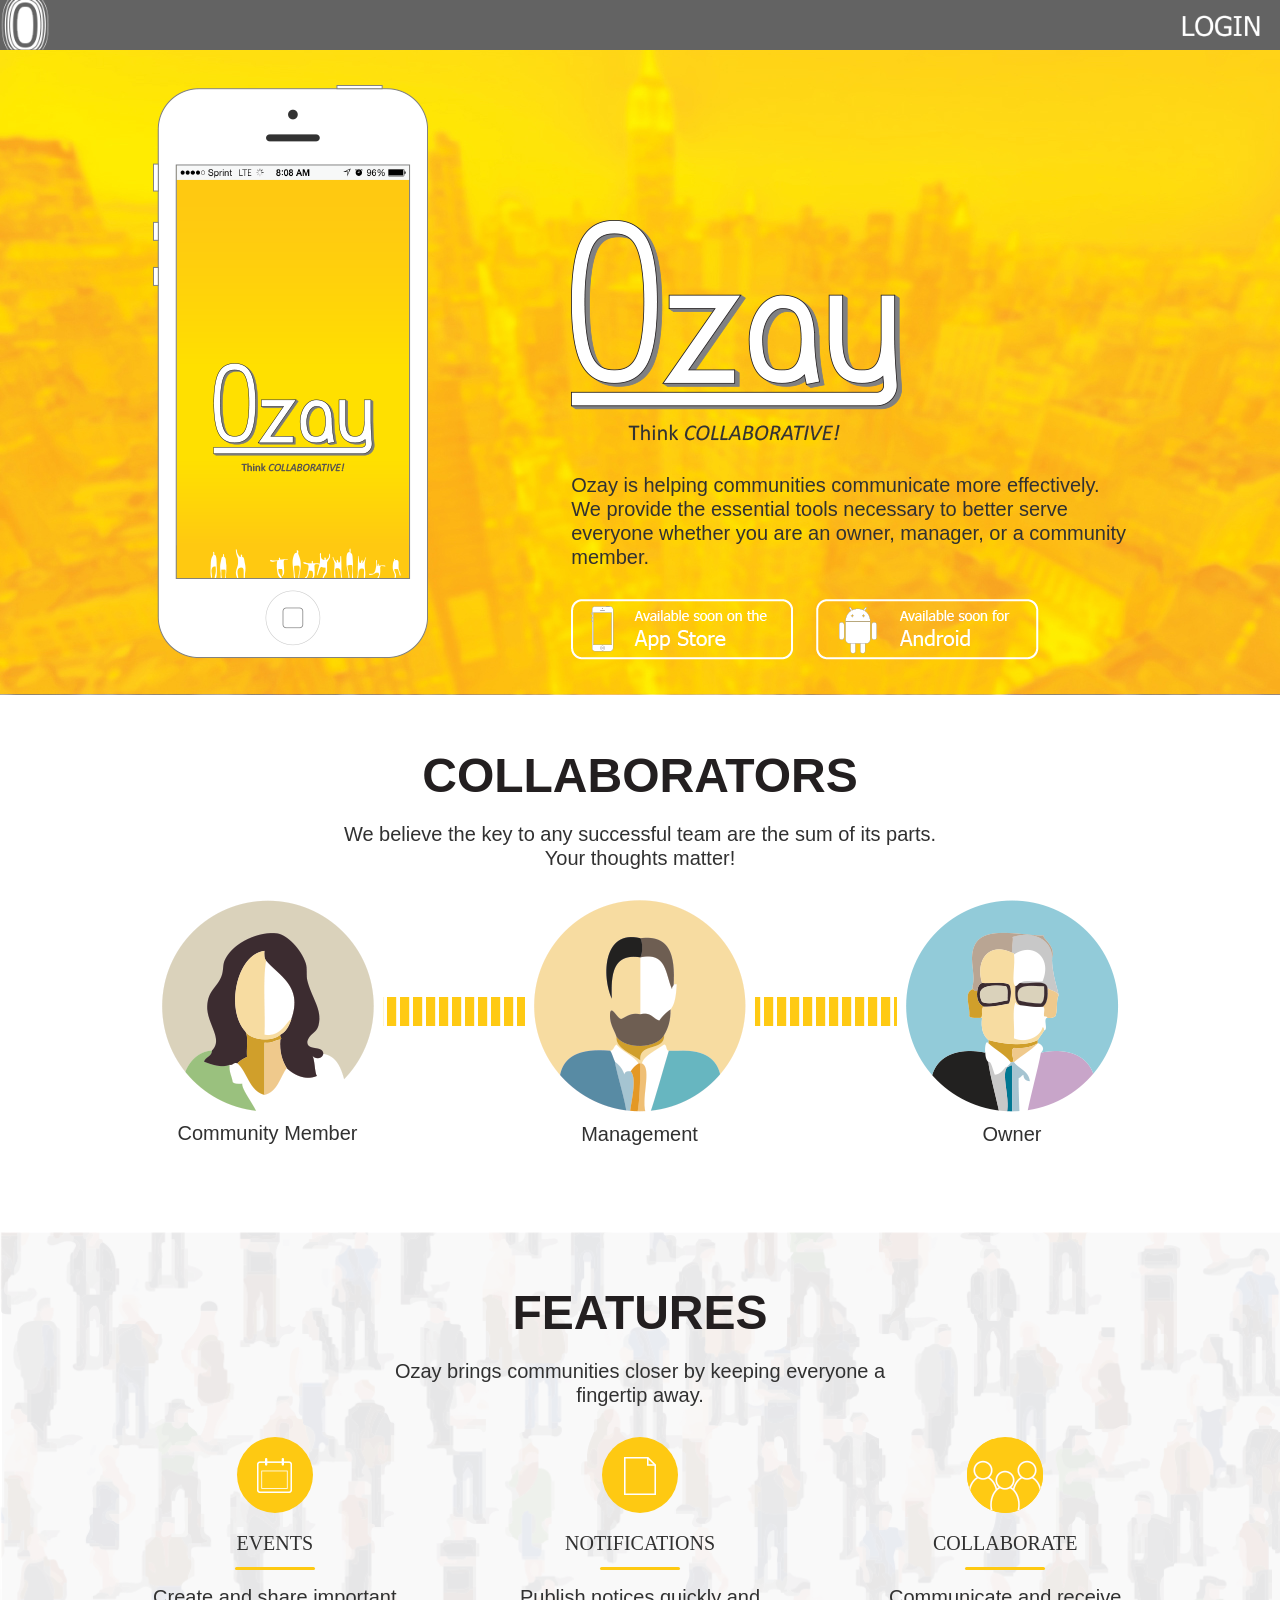
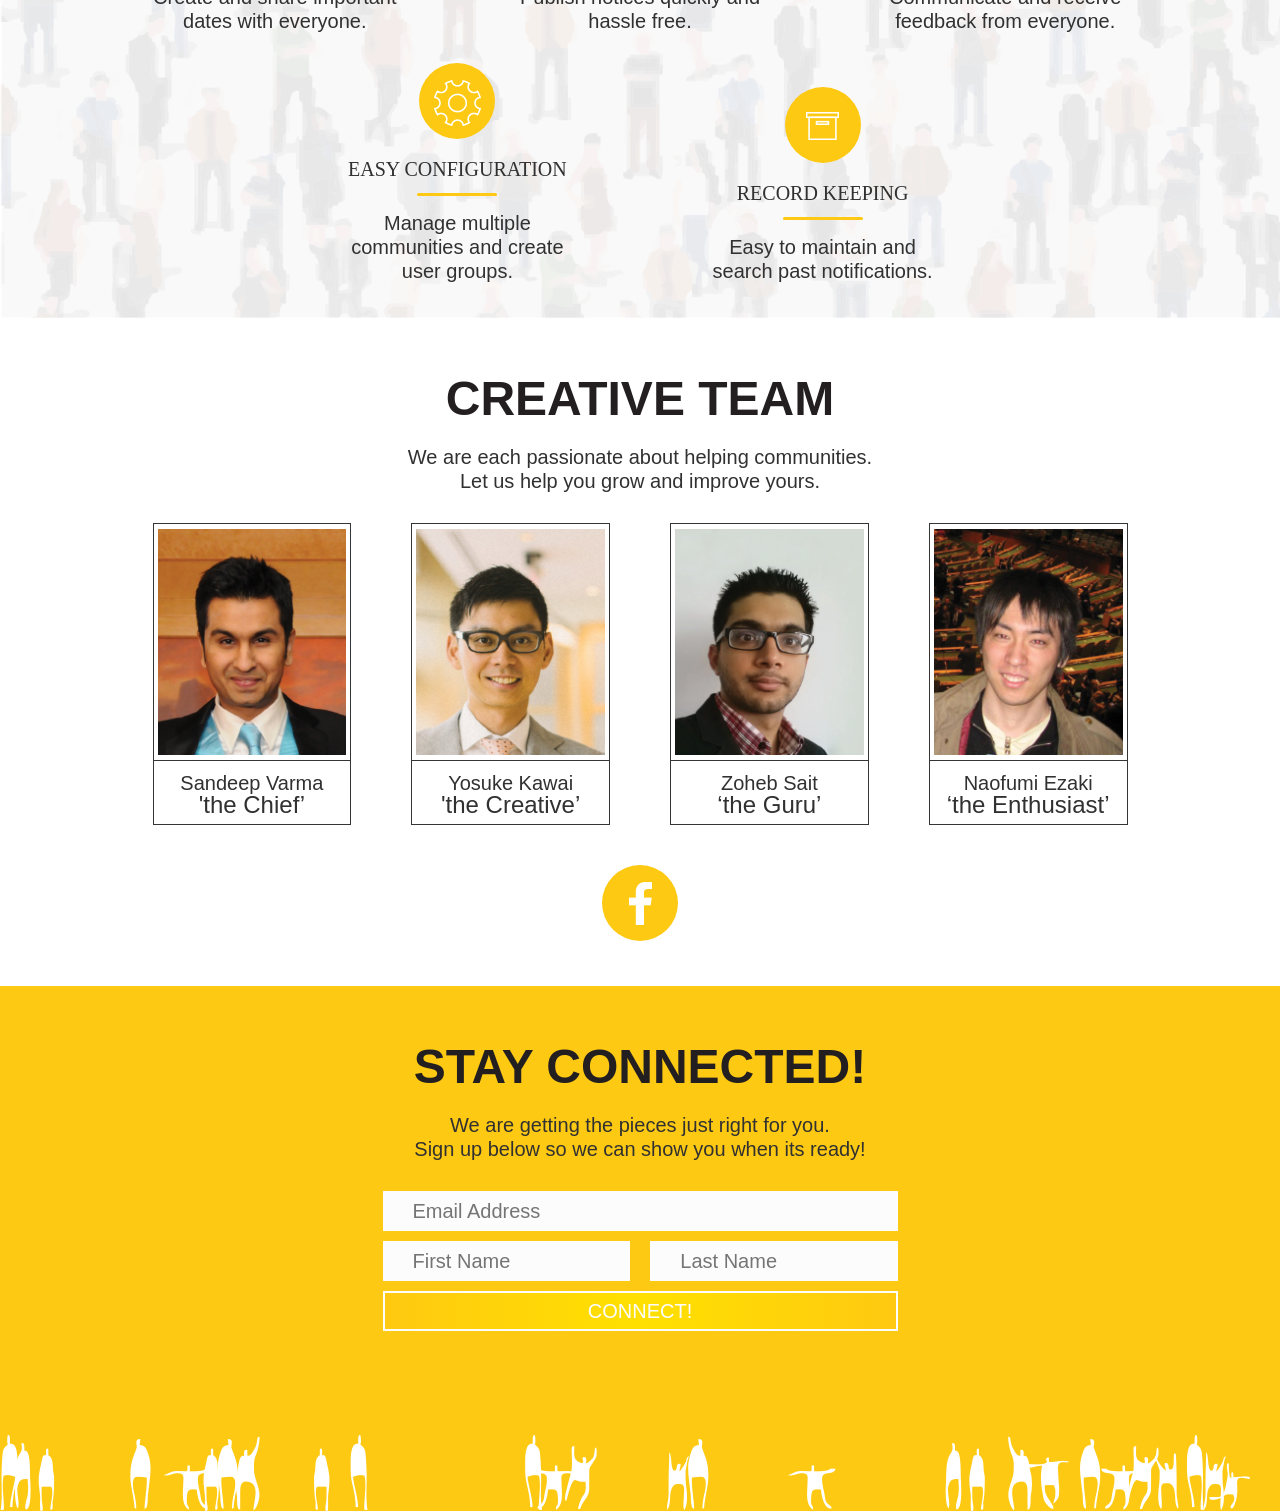
==== index.html @ 0120389c "margin added to login" ====
﻿<!DOCTYPE html>
<html>
<head>

<script src="//load.sumome.com/" data-sumo-site-id="9cd98195eef2727003223909e659b53f511ae703348bd678ac0af988b6c051c3" async="async"></script>
<!-- Meta Tags -->
<meta charset="utf-8">
<meta name="viewport" content="width=device-width, initial-scale=1.0, maximum-scale=1.0, user-scalable=no">
<meta name="description" content="Ozay is helping communities communicate more effectively. We provide the essential tools necessary to better serve everyone whether you are management, member of the board, or a community member.">

<!-- Page Title & Favicon -- all using http://getbootstrap.com/css/>
<title>Community | Collaborate | Ozay</title>

<!-- Stylesheets -->
<link rel="stylesheet" href="assets/stylesheets/normalize.css">
<link rel="stylesheet" href="assets/stylesheets/grid.min.css">
<link rel="stylesheet" href="assets/stylesheets/main.css">

<!-- Javascript -->
<script src="assets/javascripts/vendor/head.core.min.js" type="text/javascript" charset="utf-8"></script>
</head>
<body>

  <div id="fb-root"></div>
  <script>(function(d, s, id) {
    var js, fjs = d.getElementsByTagName(s)[0];
    if (d.getElementById(id)) return;
    js = d.createElement(s); js.id = id;
    js.src = "//connect.facebook.net/en_US/sdk.js#xfbml=1&version=v2.4";
    fjs.parentNode.insertBefore(js, fjs);
  }(document, 'script', 'facebook-jssdk'));</script>

  <div id="container">
 <!-- User Area -->
      <span style="flex-grow:1;">
        <img src="assets/images/user-area-img.png" style="height:50px">
      </span>
      <span>
        <a href="https://app.ozay.us/#/login">
          <img src="assets/images/login_orig.png" style="margin-left:20px;height:50px"></a>
      </span>
  </div>

  <!--/User Area -->
  <!-- Header -->
  <header id="header">
    <div class="container">
      <div class="row">
        <div class="col-sm-5 phone"><a href="#"><img src="assets/images/phone.png" alt="phone"></a></div>
        <div class="col-sm-7">
          <!-- Logo -->
          <div class="logo">
            <h1><a href="#"><img src="assets/images/logo.png" alt="logo"></a></h1>
          </div>
          <!-- /Logo -->
          <p>Ozay is helping communities communicate more effectively. We provide the essential tools necessary to better serve everyone whether you are an owner, manager, or a community member.</p>
          <div class="app-store"> <a href="#"><img src="assets/images/apple-store.png" alt="store"></a><a href="#"><img src="assets/images/android-store-2.png" alt="store"></a> </div>
        </div>
      </div>
    </div>


    </ul>
    </div>


  </header>
  <!-- /Header -->
  <!-- content -->
  <div id="content"><!-- collaborators -->
    <div class="collaborators section">
      <div class="container">
        <h2>COLLABORATORS</h2>
        <p>We believe the key to any successful team are the sum of its parts.<br>Your thoughts matter!</p>
        <ul class="group">
          <li>
            <figure><img src="assets/images/image1.png" alt="image">
              <figcaption>Community Member</figcaption>
            </figure>
          </li>
          <li>
            <figure><img src="assets/images/image2.png" alt="image">
              <figcaption>Management</figcaption>
            </figure>
          </li>
          <li>
            <figure><img src="assets/images/image3.png" alt="image">
              <figcaption>Owner</figcaption>
            </figure>
          </li>
        </ul>

      </div>
    </div>
    <!-- /collaborators --></div>
  <!-- /Features -->
  <div class="features section">
    <div class="container">
      <h2>FEATURES</h2>
      <p>Ozay brings communities closer by keeping everyone a<br>
        fingertip away.</p>
      <ul>
        <li>
          <figure><img src="assets/images/icon1.png" alt="icon"></figure>
          <h5>EVENTS </h5>
          <P>Create and share important dates with everyone.</P>
        </li>
        <li>
          <figure><img src="assets/images/icon2.png" alt="icon"></figure>
          <h5>NOTIFICATIONS </h5>
          <P>Publish notices quickly and hassle free. </P>
        </li>
        <li>
          <figure><img src="assets/images/icon3.png" alt="icon"></figure>
          <h5>COLLABORATE </h5>
          <P>Communicate and receive feedback from everyone.</P>
        </li>
        <li>
          <figure><img src="assets/images/icon4.png" alt="icon"></figure>
          <h5>EASY CONFIGURATION </h5>
          <P>Manage multiple communities and create user groups.</P>
        </li>
        <li>
          <figure><img src="assets/images/icon5.png" alt="icon"></figure>
          <h5>RECORD KEEPING </h5>
          <P>Easy to maintain and search past notifications. </P>
        </li>
      </ul>
    </div>
  </div>
  <!-- /Features -->
  <!-- Team -->
  <div class="team section">
    <div class="container">
      <h2>CREATIVE TEAM</h2>
      <p>We are each passionate about helping communities.<br>
        Let us help you grow and improve yours.</p>
      <div class="row">
        <div class="col-sm-3 members">
          <figure><a href="#"><img src="assets/images/image1.jpg" alt="image"></a></figure>
          <div class="details">
            <h5>Sandeep Varma</h5>
            <p>'the Chief’ </p>
          </div>
        </div>
        <div class="col-sm-3 members">
          <figure><a href="#"><img src="assets/images/image2.jpg" alt="image"></a></figure>
          <div class="details">
            <h5>Yosuke Kawai</h5>
            <p>'the Creative’</p>
          </div>
        </div>
        <div class="col-sm-3 members">
          <figure><a href="#"><img src="assets/images/image3.jpg" alt="image"></a></figure>
          <div class="details">
            <h5>Zoheb Sait</h5>
            <p>‘the Guru’</p>
          </div>
        </div>
        <div class="col-sm-3 members">
          <figure><a href="#"><img src="assets/images/image4.jpg" alt="image"></a></figure>
          <div class="details">
            <h5>Naofumi Ezaki</h5>
            <p>‘the Enthusiast’</p>
          </div>
        </div>
      </div>
      <div class="sociable">
        <ul>
          <li><a href="https://www.facebook.com/OzayUS"><img src="assets/images/facebook.png" alt="facebook"></a></li>

      </ul>
      </div>
    </div>
  </div>
  <!-- /Team -->
  <!-- /content -->
  <!-- Footer -->
  <footer id="footer">
    <div class="container">
      <div class="inner-container">
        <h2>STAY CONNECTED!</h2>
        <p>We are getting the pieces just right for you.<br>
          Sign up below so we can show you when its ready!</p>
        <div class="connect-form">
          <!--<form action="#" method="post">-->
          <form action="//ozay.us10.list-manage.com/subscribe/post?u=6ae4e0d77b01484e3def32982&amp;id=695eb425bf" method="post" id="mc-embedded-subscribe-form" name="mc-embedded-subscribe-form" class="validate" target="_blank" novalidate>

            <ul class="group">
              <li>
                <input type="Email" placeholder="Email Address" name="EMAIL" class="required email" id="mce-EMAIL">
              </li>
              <li class="half left">
                <input type="text" placeholder="First Name" name="FNAME" class="" id="mce-FNAME">
              </li>
              <li class="half right">
                <input type="text" placeholder="Last Name" name="LNAME" class="" id="mce-LNAME">
              </li>

              <li>
                <input type="submit" value="CONNECT!" name="subscribe" id="mc-embedded-subscribe" class="button">
              </li>

            </ul>
              <div class="response" id="mce-error-response" style="display:inline"></div>
              <div class="response" id="mce-success-response" style="display:inline"></div>
          </form>
        </div>
        <script type='text/javascript' src='//s3.amazonaws.com/downloads.mailchimp.com/js/mc-validate.js'></script><script type='text/javascript'>(function($) {window.fnames = new Array(); window.ftypes = new Array();fnames[0]='EMAIL';ftypes[0]='email';fnames[1]='FNAME';ftypes[1]='text';fnames[2]='LNAME';ftypes[2]='text';}(jQuery));var $mcj = jQuery.noConflict(true);</script>
      </div>
    </div>
  </footer>
  <!-- /Footer -->
</div>

<!-- Javascript -->
<script>window.jQuery || document.write('<script src="assets/javascripts/vendor/jquery-1.10.2.min.js"><\/script>')</script>

<!-- Custom JS Code for all pages -->
<script src="assets/javascripts/main.js"></script>

<!-- Custom JS Code for this page -->
<!--Google Analytics Tracking -->
<script>
  (function(i,s,o,g,r,a,m){i['GoogleAnalyticsObject']=r;i[r]=i[r]||function(){
  (i[r].q=i[r].q||[]).push(arguments)},i[r].l=1*new Date();a=s.createElement(o),
  m=s.getElementsByTagName(o)[0];a.async=1;a.src=g;m.parentNode.insertBefore(a,m)
  })(window,document,'script','//www.google-analytics.com/analytics.js','ga');

  ga('create', 'UA-60888432-1', 'auto');
  ga('send', 'pageview');

</script>

</body>
</html>
---- assets/stylesheets/grid.min.css ----
/*! * Bootstrap v3.0.3 * * Copyright 2013 Twitter, Inc * Licensed under the Apache License v2.0 * http://www.apache.org/licenses/LICENSE-2.0 * * Designed and built with all the love in the world @twitter by @mdo and @fat. */.container {margin-right: auto;margin-left: auto;padding-left: 15px;padding-right: 15px;}.container:before,.container:after {content: " ";display: table;}.container:after {clear: both;}.container:before,.container:after {content: " ";display: table;}.container:after {clear: both;}@media (min-width: 768px) {.container {width: 750px;}}@media (min-width: 992px) {.container {width: 970px;}}@media (min-width: 1200px) {.container {width: 1170px;}}.row {margin-left: -15px;margin-right: -15px;}.row:before,.row:after {content: " ";display: table;}.row:after {clear: both;}.row:before,.row:after {content: " ";display: table;}.row:after {clear: both;}.col-xs-1, .col-sm-1, .col-md-1, .col-lg-1, .col-xs-2, .col-sm-2, .col-md-2, .col-lg-2, .col-xs-3, .col-sm-3, .col-md-3, .col-lg-3, .col-xs-4, .col-sm-4, .col-md-4, .col-lg-4, .col-xs-5, .col-sm-5, .col-md-5, .col-lg-5, .col-xs-6, .col-sm-6, .col-md-6, .col-lg-6, .col-xs-7, .col-sm-7, .col-md-7, .col-lg-7, .col-xs-8, .col-sm-8, .col-md-8, .col-lg-8, .col-xs-9, .col-sm-9, .col-md-9, .col-lg-9, .col-xs-10, .col-sm-10, .col-md-10, .col-lg-10, .col-xs-11, .col-sm-11, .col-md-11, .col-lg-11, .col-xs-12, .col-sm-12, .col-md-12, .col-lg-12 {position: relative;min-height: 1px;padding-left: 15px;padding-right: 15px;}.col-xs-1, .col-xs-2, .col-xs-3, .col-xs-4, .col-xs-5, .col-xs-6, .col-xs-7, .col-xs-8, .col-xs-9, .col-xs-10, .col-xs-11, .col-xs-12 {float: left;}.col-xs-12 {width: 100%;}.col-xs-11 {width: 91.66666666666666%;}.col-xs-10 {width: 83.33333333333334%;}.col-xs-9 {width: 75%;}.col-xs-8 {width: 66.66666666666666%;}.col-xs-7 {width: 58.333333333333336%;}.col-xs-6 {width: 50%;}.col-xs-5 {width: 41.66666666666667%;}.col-xs-4 {width: 33.33333333333333%;}.col-xs-3 {width: 25%;}.col-xs-2 {width: 16.666666666666664%;}.col-xs-1 {width: 8.333333333333332%;}.col-xs-pull-12 {right: 100%;}.col-xs-pull-11 {right: 91.66666666666666%;}.col-xs-pull-10 {right: 83.33333333333334%;}.col-xs-pull-9 {right: 75%;}.col-xs-pull-8 {right: 66.66666666666666%;}.col-xs-pull-7 {right: 58.333333333333336%;}.col-xs-pull-6 {right: 50%;}.col-xs-pull-5 {right: 41.66666666666667%;}.col-xs-pull-4 {right: 33.33333333333333%;}.col-xs-pull-3 {right: 25%;}.col-xs-pull-2 {right: 16.666666666666664%;}.col-xs-pull-1 {right: 8.333333333333332%;}.col-xs-pull-0 {right: 0%;}.col-xs-push-12 {left: 100%;}.col-xs-push-11 {left: 91.66666666666666%;}.col-xs-push-10 {left: 83.33333333333334%;}.col-xs-push-9 {left: 75%;}.col-xs-push-8 {left: 66.66666666666666%;}.col-xs-push-7 {left: 58.333333333333336%;}.col-xs-push-6 {left: 50%;}.col-xs-push-5 {left: 41.66666666666667%;}.col-xs-push-4 {left: 33.33333333333333%;}.col-xs-push-3 {left: 25%;}.col-xs-push-2 {left: 16.666666666666664%;}.col-xs-push-1 {left: 8.333333333333332%;}.col-xs-push-0 {left: 0%;}.col-xs-offset-12 {margin-left: 100%;}.col-xs-offset-11 {margin-left: 91.66666666666666%;}.col-xs-offset-10 {margin-left: 83.33333333333334%;}.col-xs-offset-9 {margin-left: 75%;}.col-xs-offset-8 {margin-left: 66.66666666666666%;}.col-xs-offset-7 {margin-left: 58.333333333333336%;}.col-xs-offset-6 {margin-left: 50%;}.col-xs-offset-5 {margin-left: 41.66666666666667%;}.col-xs-offset-4 {margin-left: 33.33333333333333%;}.col-xs-offset-3 {margin-left: 25%;}.col-xs-offset-2 {margin-left: 16.666666666666664%;}.col-xs-offset-1 {margin-left: 8.333333333333332%;}.col-xs-offset-0 {margin-left: 0%;}@media (min-width: 768px) {.col-sm-1, .col-sm-2, .col-sm-3, .col-sm-4, .col-sm-5, .col-sm-6, .col-sm-7, .col-sm-8, .col-sm-9, .col-sm-10, .col-sm-11, .col-sm-12 {float: left;}.col-sm-12 {width: 100%;}.col-sm-11 {width: 91.66666666666666%;}.col-sm-10 {width: 83.33333333333334%;}.col-sm-9 {width: 75%;}.col-sm-8 {width: 66.66666666666666%;}.col-sm-7 {width: 58.333333333333336%;}.col-sm-6 {width: 50%;}.col-sm-5 {width: 41.66666666666667%;}.col-sm-4 {width: 33.33333333333333%;}.col-sm-3 {width: 25%;}.col-sm-2 {width: 16.666666666666664%;}.col-sm-1 {width: 8.333333333333332%;}.col-sm-pull-12 {right: 100%;}.col-sm-pull-11 {right: 91.66666666666666%;}.col-sm-pull-10 {right: 83.33333333333334%;}.col-sm-pull-9 {right: 75%;}.col-sm-pull-8 {right: 66.66666666666666%;}.col-sm-pull-7 {right: 58.333333333333336%;}.col-sm-pull-6 {right: 50%;}.col-sm-pull-5 {right: 41.66666666666667%;}.col-sm-pull-4 {right: 33.33333333333333%;}.col-sm-pull-3 {right: 25%;}.col-sm-pull-2 {right: 16.666666666666664%;}.col-sm-pull-1 {right: 8.333333333333332%;}.col-sm-pull-0 {right: 0%;}.col-sm-push-12 {left: 100%;}.col-sm-push-11 {left: 91.66666666666666%;}.col-sm-push-10 {left: 83.33333333333334%;}.col-sm-push-9 {left: 75%;}.col-sm-push-8 {left: 66.66666666666666%;}.col-sm-push-7 {left: 58.333333333333336%;}.col-sm-push-6 {left: 50%;}.col-sm-push-5 {left: 41.66666666666667%;}.col-sm-push-4 {left: 33.33333333333333%;}.col-sm-push-3 {left: 25%;}.col-sm-push-2 {left: 16.666666666666664%;}.col-sm-push-1 {left: 8.333333333333332%;}.col-sm-push-0 {left: 0%;}.col-sm-offset-12 {margin-left: 100%;}.col-sm-offset-11 {margin-left: 91.66666666666666%;}.col-sm-offset-10 {margin-left: 83.33333333333334%;}.col-sm-offset-9 {margin-left: 75%;}.col-sm-offset-8 {margin-left: 66.66666666666666%;}.col-sm-offset-7 {margin-left: 58.333333333333336%;}.col-sm-offset-6 {margin-left: 50%;}.col-sm-offset-5 {margin-left: 41.66666666666667%;}.col-sm-offset-4 {margin-left: 33.33333333333333%;}.col-sm-offset-3 {margin-left: 25%;}.col-sm-offset-2 {margin-left: 16.666666666666664%;}.col-sm-offset-1 {margin-left: 8.333333333333332%;}.col-sm-offset-0 {margin-left: 0%;}}@media (min-width: 992px) {.col-md-1, .col-md-2, .col-md-3, .col-md-4, .col-md-5, .col-md-6, .col-md-7, .col-md-8, .col-md-9, .col-md-10, .col-md-11, .col-md-12 {float: left;}.col-md-12 {width: 100%;}.col-md-11 {width: 91.66666666666666%;}.col-md-10 {width: 83.33333333333334%;}.col-md-9 {width: 75%;}.col-md-8 {width: 66.66666666666666%;}.col-md-7 {width: 58.333333333333336%;}.col-md-6 {width: 50%;}.col-md-5 {width: 41.66666666666667%;}.col-md-4 {width: 33.33333333333333%;}.col-md-3 {width: 25%;}.col-md-2 {width: 16.666666666666664%;}.col-md-1 {width: 8.333333333333332%;}.col-md-pull-12 {right: 100%;}.col-md-pull-11 {right: 91.66666666666666%;}.col-md-pull-10 {right: 83.33333333333334%;}.col-md-pull-9 {right: 75%;}.col-md-pull-8 {right: 66.66666666666666%;}.col-md-pull-7 {right: 58.333333333333336%;}.col-md-pull-6 {right: 50%;}.col-md-pull-5 {right: 41.66666666666667%;}.col-md-pull-4 {right: 33.33333333333333%;}.col-md-pull-3 {right: 25%;}.col-md-pull-2 {right: 16.666666666666664%;}.col-md-pull-1 {right: 8.333333333333332%;}.col-md-pull-0 {right: 0%;}.col-md-push-12 {left: 100%;}.col-md-push-11 {left: 91.66666666666666%;}.col-md-push-10 {left: 83.33333333333334%;}.col-md-push-9 {left: 75%;}.col-md-push-8 {left: 66.66666666666666%;}.col-md-push-7 {left: 58.333333333333336%;}.col-md-push-6 {left: 50%;}.col-md-push-5 {left: 41.66666666666667%;}.col-md-push-4 {left: 33.33333333333333%;}.col-md-push-3 {left: 25%;}.col-md-push-2 {left: 16.666666666666664%;}.col-md-push-1 {left: 8.333333333333332%;}.col-md-push-0 {left: 0%;}.col-md-offset-12 {margin-left: 100%;}.col-md-offset-11 {margin-left: 91.66666666666666%;}.col-md-offset-10 {margin-left: 83.33333333333334%;}.col-md-offset-9 {margin-left: 75%;}.col-md-offset-8 {margin-left: 66.66666666666666%;}.col-md-offset-7 {margin-left: 58.333333333333336%;}.col-md-offset-6 {margin-left: 50%;}.col-md-offset-5 {margin-left: 41.66666666666667%;}.col-md-offset-4 {margin-left: 33.33333333333333%;}.col-md-offset-3 {margin-left: 25%;}.col-md-offset-2 {margin-left: 16.666666666666664%;}.col-md-offset-1 {margin-left: 8.333333333333332%;}.col-md-offset-0 {margin-left: 0%;}}@media (min-width: 1200px) {.col-lg-1, .col-lg-2, .col-lg-3, .col-lg-4, .col-lg-5, .col-lg-6, .col-lg-7, .col-lg-8, .col-lg-9, .col-lg-10, .col-lg-11, .col-lg-12 {float: left;}.col-lg-12 {width: 100%;}.col-lg-11 {width: 91.66666666666666%;}.col-lg-10 {width: 83.33333333333334%;}.col-lg-9 {width: 75%;}.col-lg-8 {width: 66.66666666666666%;}.col-lg-7 {width: 58.333333333333336%;}.col-lg-6 {width: 50%;}.col-lg-5 {width: 41.66666666666667%;}.col-lg-4 {width: 33.33333333333333%;}.col-lg-3 {width: 25%;}.col-lg-2 {width: 16.666666666666664%;}.col-lg-1 {width: 8.333333333333332%;}.col-lg-pull-12 {right: 100%;}.col-lg-pull-11 {right: 91.66666666666666%;}.col-lg-pull-10 {right: 83.33333333333334%;}.col-lg-pull-9 {right: 75%;}.col-lg-pull-8 {right: 66.66666666666666%;}.col-lg-pull-7 {right: 58.333333333333336%;}.col-lg-pull-6 {right: 50%;}.col-lg-pull-5 {right: 41.66666666666667%;}.col-lg-pull-4 {right: 33.33333333333333%;}.col-lg-pull-3 {right: 25%;}.col-lg-pull-2 {right: 16.666666666666664%;}.col-lg-pull-1 {right: 8.333333333333332%;}.col-lg-pull-0 {right: 0%;}.col-lg-push-12 {left: 100%;}.col-lg-push-11 {left: 91.66666666666666%;}.col-lg-push-10 {left: 83.33333333333334%;}.col-lg-push-9 {left: 75%;}.col-lg-push-8 {left: 66.66666666666666%;}.col-lg-push-7 {left: 58.333333333333336%;}.col-lg-push-6 {left: 50%;}.col-lg-push-5 {left: 41.66666666666667%;}.col-lg-push-4 {left: 33.33333333333333%;}.col-lg-push-3 {left: 25%;}.col-lg-push-2 {left: 16.666666666666664%;}.col-lg-push-1 {left: 8.333333333333332%;}.col-lg-push-0 {left: 0%;}.col-lg-offset-12 {margin-left: 100%;}.col-lg-offset-11 {margin-left: 91.66666666666666%;}.col-lg-offset-10 {margin-left: 83.33333333333334%;}.col-lg-offset-9 {margin-left: 75%;}.col-lg-offset-8 {margin-left: 66.66666666666666%;}.col-lg-offset-7 {margin-left: 58.333333333333336%;}.col-lg-offset-6 {margin-left: 50%;}.col-lg-offset-5 {margin-left: 41.66666666666667%;}.col-lg-offset-4 {margin-left: 33.33333333333333%;}.col-lg-offset-3 {margin-left: 25%;}.col-lg-offset-2 {margin-left: 16.666666666666664%;}.col-lg-offset-1 {margin-left: 8.333333333333332%;}.col-lg-offset-0 {margin-left: 0%;}}.clearfix:before,.clearfix:after {content: " ";display: table;}.clearfix:after {clear: both;}.center-block {display: block;margin-left: auto;margin-right: auto;}.pull-right {float: right !important;}.pull-left {float: left !important;}.hide {display: none !important;}.show {display: block !important;}.invisible {visibility: hidden;}.text-hide {font: 0/0 a;color: transparent;text-shadow: none;background-color: transparent;border: 0;}.hidden {display: none !important;visibility: hidden !important;}.affix {position: fixed;}@-ms-viewport {width: device-width;}.visible-xs,tr.visible-xs,th.visible-xs,td.visible-xs {display: none !important;}@media (max-width: 767px) {.visible-xs {display: block !important;}table.visible-xs {display: table;}tr.visible-xs {display: table-row !important;}th.visible-xs,td.visible-xs {display: table-cell !important;}}@media (min-width: 768px) and (max-width: 991px) {.visible-xs.visible-sm {display: block !important;}table.visible-xs.visible-sm {display: table;}tr.visible-xs.visible-sm {display: table-row !important;}th.visible-xs.visible-sm,td.visible-xs.visible-sm {display: table-cell !important;}}@media (min-width: 992px) and (max-width: 1199px) {.visible-xs.visible-md {display: block !important;}table.visible-xs.visible-md {display: table;}tr.visible-xs.visible-md {display: table-row !important;}th.visible-xs.visible-md,td.visible-xs.visible-md {display: table-cell !important;}}@media (min-width: 1200px) {.visible-xs.visible-lg {display: block !important;}table.visible-xs.visible-lg {display: table;}tr.visible-xs.visible-lg {display: table-row !important;}th.visible-xs.visible-lg,td.visible-xs.visible-lg {display: table-cell !important;}}.visible-sm,tr.visible-sm,th.visible-sm,td.visible-sm {display: none !important;}@media (max-width: 767px) {.visible-sm.visible-xs {display: block !important;}table.visible-sm.visible-xs {display: table;}tr.visible-sm.visible-xs {display: table-row !important;}th.visible-sm.visible-xs,td.visible-sm.visible-xs {display: table-cell !important;}}@media (min-width: 768px) and (max-width: 991px) {.visible-sm {display: block !important;}table.visible-sm {display: table;}tr.visible-sm {display: table-row !important;}th.visible-sm,td.visible-sm {display: table-cell !important;}}@media (min-width: 992px) and (max-width: 1199px) {.visible-sm.visible-md {display: block !important;}table.visible-sm.visible-md {display: table;}tr.visible-sm.visible-md {display: table-row !important;}th.visible-sm.visible-md,td.visible-sm.visible-md {display: table-cell !important;}}@media (min-width: 1200px) {.visible-sm.visible-lg {display: block !important;}table.visible-sm.visible-lg {display: table;}tr.visible-sm.visible-lg {display: table-row !important;}th.visible-sm.visible-lg,td.visible-sm.visible-lg {display: table-cell !important;}}.visible-md,tr.visible-md,th.visible-md,td.visible-md {display: none !important;}@media (max-width: 767px) {.visible-md.visible-xs {display: block !important;}table.visible-md.visible-xs {display: table;}tr.visible-md.visible-xs {display: table-row !important;}th.visible-md.visible-xs,td.visible-md.visible-xs {display: table-cell !important;}}@media (min-width: 768px) and (max-width: 991px) {.visible-md.visible-sm {display: block !important;}table.visible-md.visible-sm {display: table;}tr.visible-md.visible-sm {display: table-row !important;}th.visible-md.visible-sm,td.visible-md.visible-sm {display: table-cell !important;}}@media (min-width: 992px) and (max-width: 1199px) {.visible-md {display: block !important;}table.visible-md {display: table;}tr.visible-md {display: table-row !important;}th.visible-md,td.visible-md {display: table-cell !important;}}@media (min-width: 1200px) {.visible-md.visible-lg {display: block !important;}table.visible-md.visible-lg {display: table;}tr.visible-md.visible-lg {display: table-row !important;}th.visible-md.visible-lg,td.visible-md.visible-lg {display: table-cell !important;}}.visible-lg,tr.visible-lg,th.visible-lg,td.visible-lg {display: none !important;}@media (max-width: 767px) {.visible-lg.visible-xs {display: block !important;}table.visible-lg.visible-xs {display: table;}tr.visible-lg.visible-xs {display: table-row !important;}th.visible-lg.visible-xs,td.visible-lg.visible-xs {display: table-cell !important;}}@media (min-width: 768px) and (max-width: 991px) {.visible-lg.visible-sm {display: block !important;}table.visible-lg.visible-sm {display: table;}tr.visible-lg.visible-sm {display: table-row !important;}th.visible-lg.visible-sm,td.visible-lg.visible-sm {display: table-cell !important;}}@media (min-width: 992px) and (max-width: 1199px) {.visible-lg.visible-md {display: block !important;}table.visible-lg.visible-md {display: table;}tr.visible-lg.visible-md {display: table-row !important;}th.visible-lg.visible-md,td.visible-lg.visible-md {display: table-cell !important;}}@media (min-width: 1200px) {.visible-lg {display: block !important;}table.visible-lg {display: table;}tr.visible-lg {display: table-row !important;}th.visible-lg,td.visible-lg {display: table-cell !important;}}.hidden-xs {display: block !important;}table.hidden-xs {display: table;}tr.hidden-xs {display: table-row !important;}th.hidden-xs,td.hidden-xs {display: table-cell !important;}@media (max-width: 767px) {.hidden-xs,tr.hidden-xs,th.hidden-xs,td.hidden-xs {display: none !important;}}@media (min-width: 768px) and (max-width: 991px) {.hidden-xs.hidden-sm,tr.hidden-xs.hidden-sm,th.hidden-xs.hidden-sm,td.hidden-xs.hidden-sm {display: none !important;}}@media (min-width: 992px) and (max-width: 1199px) {.hidden-xs.hidden-md,tr.hidden-xs.hidden-md,th.hidden-xs.hidden-md,td.hidden-xs.hidden-md {display: none !important;}}@media (min-width: 1200px) {.hidden-xs.hidden-lg,tr.hidden-xs.hidden-lg,th.hidden-xs.hidden-lg,td.hidden-xs.hidden-lg {display: none !important;}}.hidden-sm {display: block !important;}table.hidden-sm {display: table;}tr.hidden-sm {display: table-row !important;}th.hidden-sm,td.hidden-sm {display: table-cell !important;}@media (max-width: 767px) {.hidden-sm.hidden-xs,tr.hidden-sm.hidden-xs,th.hidden-sm.hidden-xs,td.hidden-sm.hidden-xs {display: none !important;}}@media (min-width: 768px) and (max-width: 991px) {.hidden-sm,tr.hidden-sm,th.hidden-sm,td.hidden-sm {display: none !important;}}@media (min-width: 992px) and (max-width: 1199px) {.hidden-sm.hidden-md,tr.hidden-sm.hidden-md,th.hidden-sm.hidden-md,td.hidden-sm.hidden-md {display: none !important;}}@media (min-width: 1200px) {.hidden-sm.hidden-lg,tr.hidden-sm.hidden-lg,th.hidden-sm.hidden-lg,td.hidden-sm.hidden-lg {display: none !important;}}.hidden-md {display: block !important;}table.hidden-md {display: table;}tr.hidden-md {display: table-row !important;}th.hidden-md,td.hidden-md {display: table-cell !important;}@media (max-width: 767px) {.hidden-md.hidden-xs,tr.hidden-md.hidden-xs,th.hidden-md.hidden-xs,td.hidden-md.hidden-xs {display: none !important;}}@media (min-width: 768px) and (max-width: 991px) {.hidden-md.hidden-sm,tr.hidden-md.hidden-sm,th.hidden-md.hidden-sm,td.hidden-md.hidden-sm {display: none !important;}}@media (min-width: 992px) and (max-width: 1199px) {.hidden-md,tr.hidden-md,th.hidden-md,td.hidden-md {display: none !important;}}@media (min-width: 1200px) {.hidden-md.hidden-lg,tr.hidden-md.hidden-lg,th.hidden-md.hidden-lg,td.hidden-md.hidden-lg {display: none !important;}}.hidden-lg {display: block !important;}table.hidden-lg {display: table;}tr.hidden-lg {display: table-row !important;}th.hidden-lg,td.hidden-lg {display: table-cell !important;}@media (max-width: 767px) {.hidden-lg.hidden-xs,tr.hidden-lg.hidden-xs,th.hidden-lg.hidden-xs,td.hidden-lg.hidden-xs {display: none !important;}}@media (min-width: 768px) and (max-width: 991px) {.hidden-lg.hidden-sm,tr.hidden-lg.hidden-sm,th.hidden-lg.hidden-sm,td.hidden-lg.hidden-sm {display: none !important;}}@media (min-width: 992px) and (max-width: 1199px) {.hidden-lg.hidden-md,tr.hidden-lg.hidden-md,th.hidden-lg.hidden-md,td.hidden-lg.hidden-md {display: none !important;}}@media (min-width: 1200px) {.hidden-lg,tr.hidden-lg,th.hidden-lg,td.hidden-lg {display: none !important;}}.visible-print,tr.visible-print,th.visible-print,td.visible-print {display: none !important;}@media print {.visible-print {display: block !important;}table.visible-print {display: table;}tr.visible-print {display: table-row !important;}th.visible-print,td.visible-print {display: table-cell !important;}.hidden-print,tr.hidden-print,th.hidden-print,td.hidden-print {display: none !important;}}
---- assets/stylesheets/main.css ----
/* ==========================================================================
	Global Settings
========================================================================== */

/*
* Boxsizing set to border box http://css-tricks.com/box-sizing/
*/

*, *:before, *:after { -webkit-box-sizing: border-box; -moz-box-sizing: border-box; box-sizing: border-box; }

/*
* Remove text-shadow in selection highlight: h5bp.com/i
* These selection rule sets have to be separate.
* Customize the background color to match your design.
*/

::-moz-selection {
    background: #b3d4fc;
    text-shadow: none;
}

::selection {
    background: #b3d4fc;
    text-shadow: none;
}

*:focus { outline:none; }

/*
* Body settings, change it as required
*/

body { font-size: 1em; line-height: 1.4; font-family:Calibri, Arial, Helvetica, sans-serif }


/*
* Headings
*/

h1, h2, h3, h4, h5, h6 { font-family:Tahoma, Geneva, sans-serif; font-weight:bold; text-rendering: optimizeLegibility; margin-top:0px; color:#231F20; margin-bottom:20px; text-transform:uppercase; }


/*
* Paragraphs
*/

p { font-weight: normal; margin-top:0px; color:#313131; font-size:20px; line-height:24px; margin-bottom:30px; }

@media (max-width:767px) {
p { font-size:18px; line-height:22px; margin-bottom:15px; }
}
/*
* Links
*/

a { color: #2ba6cb; text-decoration: none; line-height: inherit; }
a:hover { /*color: #2795b6;*/ }
a:focus { color: #2ba6cb; outline: none; }
p a, p a:visited { line-height: inherit; }


/*
* A better looking default horizontal rule
*/

hr { display: block; height: 1px; border: 0; border-top: 1px solid #ccc; margin: 1em 0; padding: 0; }


/*
* Remove the gap between images and the bottom of their containers: h5bp.com/i/440
*/


img {
    vertical-align: middle; max-width: 100%; height: auto; -ms-interpolation-mode: bicubic;
}




/*
* Remove default fieldset styles.
*/

fieldset { border: 0; margin: 0; padding: 0; }


/*
* Allow only vertical resizing of textareas.
*/

textarea {
    resize: vertical;
}


/* ==========================================================================
	Helper classes
========================================================================== */

/*
* Floats
*/

.left { float: left; }

.right { float: right; }


/*
* Text Alignment
*/

.text-left { text-align: left; }

.text-right { text-align: right; }

.text-center { text-align: center; }


/*
* Image Alignment
*/

img.alignleft { float:left; margin:0 10px 10px 0; display: inline;}

img.alignright { float:right; margin:0 0px 10px 10px; display: inline;}

img.aligncenter { display:block; margin-left:auto; margin-right:auto; margin-bottom:10px;}


/*
* Image replacement
*/

.ir {
    background-color: transparent;
    border: 0;
    overflow: hidden;
    /* IE 6/7 fallback */
    *text-indent: -9999px;
}

.ir:before {
    content: "";
    display: block;
    width: 0;
    height: 150%;
}

/*
* Hide from both screenreaders and browsers: h5bp.com/u
*/

.hidden {
    display: none !important;
    visibility: hidden;
}

/*
* Hide only visually, but have it available for screenreaders: h5bp.com/v
*/

.visuallyhidden {
    border: 0;
    clip: rect(0 0 0 0);
    height: 1px;
    margin: -1px;
    overflow: hidden;
    padding: 0;
    position: absolute;
    width: 1px;
}

/*
* Extends the .visuallyhidden class to allow the element to be focusable
* when navigated to via the keyboard: h5bp.com/p
*/

.visuallyhidden.focusable:active,
.visuallyhidden.focusable:focus {
    clip: auto;
    height: auto;
    margin: 0;
    overflow: visible;
    position: static;
    width: auto;
}

/*
* Hide visually and from screenreaders, but maintain layout
*/

.invisible {
    visibility: hidden;
}

/*
* Clearfix: contain floats
*/

/*
* More semantic version as described in http://css-tricks.com/snippets/css/clear-fix/
*/
.group:after {
  content: "";
  display: table;
  clear: both;
}

/*
* overflow method for clearing floats
*/
.floatbox { overflow:hidden; }

/*
* older method of adding empty tags for clearing
*/
.clear { clear: both; height:1px; line-height:1px; }


/*
* Chromeframe
*/
.chromeframe { margin: 0.2em 0; background: #ccc; color: #000; padding: 0.2em 0; }

/*
* Other
*/


/* ==========================================================================
	Layout
========================================================================== */


/* Container ---------------------- */
#container { display:flex;flex-wrap:nowrap;
background-color:#636363;height: 50px; padding-right: 10px}

@media (min-width:1200px) {
	.container { max-width:1005px; width:100%;}
}
/* Header ---------------------- */
#header { padding:35px 0px; background-image:url(../images/header-bg.jpg); background-size:cover; }

/* Banner ---------------------- */
#banner{ }

/* Main Navigation ---------------------- */
#main-navigation{ }

/* Content ---------------------- */
#content {  }

/* Main ---------------------- */
#main {  }

/* Sidebar ---------------------- */
#sidebar { }

/* Footer ---------------------- */
#footer { background-color:#fec912; padding:55px 0px 170px; background-image:url(../images/footer-bg.png); background-repeat:repeat-x; background-position:center bottom; text-align:center; }

@media (max-width:992px) {
	#footer { padding-top:20px; padding-bottom:75px; }
}

/* ==========================================================================
	Common Functionalities & UI Elements
========================================================================== */

/*
* Post
*/
.post dl, .post dt, .post dd, .post ul, .post ol, .post li, .post h1, .post h2, .post h3, .post h4,
.post h5, .post h6, .post pre, .post p, .post blockquote, .post th, .post td
{ margin: 0; padding: 0; font-size: 14px; direction: ltr; }

.post p { font-weight: normal; margin-top:0px; color:#313131; font-size:20px; line-height:24px; margin-bottom:30px; }
.post p.lead { font-size: 17.5px; line-height: 1.6; margin-bottom: 17px; }

.post h1, .post h2, .post h3, .post h4, .post h5, .post h6
{ font-family:Tahoma, Geneva, sans-serif; font-weight:bold; text-rendering: optimizeLegibility; margin-top:0px; color:#231F20; margin-bottom:20px; text-transform:uppercase; }

.post h1 small, .post h2 small, .post h3 small, .post h4 small, .post h5 small, .post h6 small
{ font-size: 60%; color: #6f6f6f; line-height: 0; }

.post h1 { font-size: 44px; }

.post h2 { font-size: 40px;  }

.post h3 { font-size: 27px; }

.post h4 { font-size: 23px; }

.post h5 { font-size: 17px; }

.post h6 { font-size: 14px; }

.post code { font-weight: bold; background: #ffff99; }

/* Post - Lists ---------------------- */
.post ul, .post ol, .post dl { font-size: 14px; line-height: 1.6; margin-bottom: 17px; list-style-position: outside; }

.post ul li ul, .post ul li ol { margin-left: 20px; margin-bottom: 0; }

.post ol { margin-left: 20px; }
.post ol li ul, .post ol li ol { margin-left: 20px; margin-bottom: 0; }

/* Post - Blockquotes ---------------------- */
.post blockquote, .post blockquote p { line-height: 1.5; color: #6f6f6f; }

.post blockquote { margin: 0 0 17px; padding: 9px 20px 0 19px; border-left: 1px solid #ddd; }
.post blockquote cite { display: block; font-size: 13px; color: #555555; }
.post blockquote cite:before { content: "\2014 \0020"; }
.post blockquote cite a, .post blockquote cite a:visited { color: #555555; }


@media (max-width:767px) {
.post p { font-size:18px; line-height:22px; margin-bottom:15px; }
}


/* Logo ---------------------- */
.logo { padding-top:135px; margin-bottom:25px; }
.logo h1 { margin-bottom:0px; }
@media (max-width:992px) {
	.logo { padding-top:25px; }
}
@media (max-width:767px) {
	.phone { text-align:center; }
	.logo { text-align:center; padding-top:15px; }
}
/* App Store ---------------------- */
.app-store img { margin-right:22px; }
@media (max-width:767px) {
	.app-store { text-align:center; }
	.app-store img { margin-right:10px; }
}
/* section ---------------------- */
.section { padding-top:55px; text-align:center; }
.section h2 { font-size:48px; line-height:52px; }

@media (max-width:992px) {
	.section { padding-top:20px; }
	.section h2 { font-size:40px; line-height:45px; }
}
@media (max-width:767px) {
	.section h2 { font-size:30px; line-height:35px; margin-bottom:15px; }
}
/* Collaborators ---------------------- */
.collaborators { padding-bottom:85px;  }
.collaborators ul { margin:0px; padding:0px; list-style-type:none; background:url(../images/line.png) repeat-x center center; }
.collaborators ul li { display:inline-block; }
.collaborators ul li figure { margin:0px; border-radius:50%; -moz-border-radius:50%; -webkit-border-radius:50%; }
.collaborators ul li figure figcaption { font-size:20px; line-height:24px; font-family:Tahoma, Geneva, sans-serif; color:#313131; padding-top:10px; }
.collaborators ul li figure img { border-left: 9px solid #fff;  border-right: 9px solid #fff; }
.collaborators ul li:first-child { float:left;    }
.collaborators ul li:last-child { float:right; }

@media (max-width:992px) {
	.collaborators { padding-bottom:20px;  }

}
@media (max-width:767px) {
	.collaborators { padding-bottom:20px;  }
	.collaborators ul { background:none; }
	.collaborators ul li { display:block;}
	.collaborators ul li:first-child { float:none;    }
	.collaborators ul li:last-child { float:none; }
	.collaborators ul li figure { margin-bottom:15px;  }
	.collaborators ul li figure figcaption { font-size:18px; line-height:22px; }
}
/* Features ---------------------- */
.features { padding-bottom:5px; background-image:url(../images/bg.png); background-size:cover; }
.features ul { margin:0px; padding:0px; list-style-type:none; }
.features ul li { display:inline-block; width:25%; margin-right:12%;  }
.features ul li:nth-child(3) { margin-right:0px; }
.features ul li:last-child { margin-right:0px; }
.features ul li figure { width:76px; height:76px; background:#fec912; border-radius:50%; -moz-border-radius:50%; -webkit-border-radius:50%; line-height:76px; vertical-align:middle; margin:0px; margin-bottom:18px; margin-left:auto; margin-right:auto;}
.features ul li h5 { color:#313131; font-size:20px; line-height:24px; font-weight:normal; padding-bottom:15px; position:relative; margin-bottom:15px; font-family:Calibri; }
.features ul li h5:after { content:""; background:#fec912; width:80px; height:3px; left:50%; bottom:0px; position:absolute; border-radius:5px; -moz-border-radius:5px; -webkit-border-radius:5px; margin-left:-40px;  }

@media (max-width:992px) {
	.features ul li { margin-right:10%;  }
}
@media (max-width:767px) {
	.features ul li { margin-right:10%;  }
	.features ul li { width:35%}
	.features ul li:nth-child(3) { margin-right:10%; }
}
@media (max-width:640px) {
	.features ul li { margin-right:0px;  }
	.features ul li { width:100%}
	.features ul li:nth-child(3) { margin-right:0px; }
}
/* team ---------------------- */
.team { margin-bottom:45px; }
.team .row { margin-left:-30px; margin-right:-30px; }
.team .members { padding-left:30px; padding-right:30px; margin-bottom:40px; }
.team .members figure { padding:5px 4px;  border:1px solid #353535; margin:0px; }
.team .members figure img { width:100%; }
.team .members .details { padding:10px; border-left:1px solid #353535;  border-right:1px solid #353535;  border-bottom:1px solid #353535; }
.team .members .details h5 { font-family:Calibri, sans-serif; margin:0px; font-size:20px; line-height:24px; font-weight:normal; text-transform:capitalize; color:#313131; }
.team .members .details p { font-size:24px; line-height:19px; margin-bottom:0px; }

@media (max-width:992px) {
	.team {  margin-bottom:20px;  }
	.team .row { margin-left:-15px; margin-right:-15px; }
	.team .members { padding-left:15px; padding-right:15px; margin-bottom:20px; }
}
@media (max-width:767px) {
	.team .row { margin-left:-10px; margin-right:-10px; }
	.team .members { padding-left:10px; padding-right:10px; margin-bottom:15px; }
}
/* Sociable ---------------------- */
.sociable ul { margin:0px; padding:0px; list-style-type:none; }
.sociable ul li { width:76px; height:76px; border-radius:50%; -moz-border-radius:50%; -webkit-border-radius:50%; background:#fec912; display:inline-block; margin-right:15px; }
.sociable ul li:last-child { margin-right:0px; }
.sociable ul li a { display:block; line-height:76px; }

@media (max-width:767px) {
	.sociable ul li { margin-bottom:15px; margin-right:5px;  width:60px; height:60px; }
	.sociable ul li a { line-height:60px; }
}
/* Footer ---------------------- */
#footer .inner-container { max-width:515px; width:100%; margin:0 auto; }
#footer .inner-container h2 { font-size:48px; line-height:52px;}


@media (max-width:992px) {
	#footer .inner-container h2 { font-size:40px; line-height:45px; }
}
@media (max-width:767px) {
	#footer .inner-container h2 { font-size:30px; line-height:35px; margin-bottom:15px; }
}
/* Connect Form ---------------------- */
.connect-form { text-align:left; }
.connect-form ul { margin:0px; padding:0px; list-style-type:none; }
.connect-form ul li { display:block; margin-bottom:10px;}
.connect-form ul li.half { width:48%;}
.connect-form ul li:last-child { clear:both; }
.connect-form ul li input[type="email"], .connect-form ul li input[type="text"] { border:none; padding:0px 30px; background:#fcfcfc;  color:#c8c7c7;  }
.connect-form ul li input[type="email"], .connect-form ul li input[type="text"], .connect-form ul li input[type="submit"] { display:block; width:100%; height:40px; line-height:40px; font-family:Tahoma, Geneva, sans-serif; font-size:20px; line-height:24px; }
.connect-form ul li input[type="submit"] { text-align:center; border:2px solid #fcfcfc; color:#fcfcfc; background:background: rgb(255,201,17); /* Old browsers */
/* IE9 SVG, needs conditional override of 'filter' to 'none' */
background: url([data-uri]);
background: -moz-linear-gradient(left,  rgb(255,201,17) 0%, rgb(255,224,0) 50%, rgb(255,201,17) 100%); /* FF3.6+ */
background: -webkit-gradient(linear, left top, right top, color-stop(0%,rgb(255,201,17)), color-stop(50%,rgb(255,224,0)), color-stop(100%,rgb(255,201,17))); /* Chrome,Safari4+ */
background: -webkit-linear-gradient(left,  rgb(255,201,17) 0%,rgb(255,224,0) 50%,rgb(255,201,17) 100%); /* Chrome10+,Safari5.1+ */
background: -o-linear-gradient(left,  rgb(255,201,17) 0%,rgb(255,224,0) 50%,rgb(255,201,17) 100%); /* Opera 11.10+ */
background: -ms-linear-gradient(left,  rgb(255,201,17) 0%,rgb(255,224,0) 50%,rgb(255,201,17) 100%); /* IE10+ */
background: linear-gradient(to right,  rgb(255,201,17) 0%,rgb(255,224,0) 50%,rgb(255,201,17) 100%); /* W3C */
filter: progid:DXImageTransform.Microsoft.gradient( startColorstr='#ffc911', endColorstr='#ffc911',GradientType=1 ); /* IE6-8 */
 }
@media (max-width:992px) {
	.connect-form ul li input[type="email"], .connect-form ul li input[type="text"] { padding:0px 15px; }
	.connect-form ul li input[type="email"], .connect-form ul li input[type="text"], .connect-form ul li input[type="submit"] { font-size:18px; line-height:22px; }
}

.user-area { background:#636363; padding:0px 40px; }
.user-area img { float:left; }
.user-area .form { float:right; padding-top:10px;}
.user-area .form input[type="text"], .user-area .form input[type="password"] { border:0px; background:#fff; padding:0px 30px; line-height:40px; height:40px; display:inline-block; width:250px; color:#c8c7c7; font-size:20px; font-family:Tahoma, Geneva, sans-serif; margin-left:5px; }

@media (max-width:767px) {
		.user-area { padding:0px 10px; }
		.user-area img { float:none; }
		.user-area .form  { float:none; }
	.user-area .form input[type="text"], .user-area .form input[type="password"] { display:block; margin:0 0 10px; width:100%; padding:0px 10px; font-size:16px; }
}
/*--- Placeholder --- */
input::-webkit-input-placeholder, textarea::-webkit-input-placeholder { opacity:1;}
input:-moz-placeholder, textarea:-moz-placeholder { opacity:1;}
input::-moz-placeholder, textarea::-moz-placeholder { opacity:1;}
input:-ms-input-placeholder, textarea:-ms-input-placeholder { opacity:1;}
/* -------------------------------------
 	Cross Browser CSS
	Documentation: http://rafael.adm.br/css_browser_selector/
------------------------------------- */
/*Use to make CSS 3 Rounded Corners , Text Shadows and Box Shadows for IE */
/* .ie .css3 { behavior: url("assets/javascripts/vendor/PIE.htc"); position:relative; } */
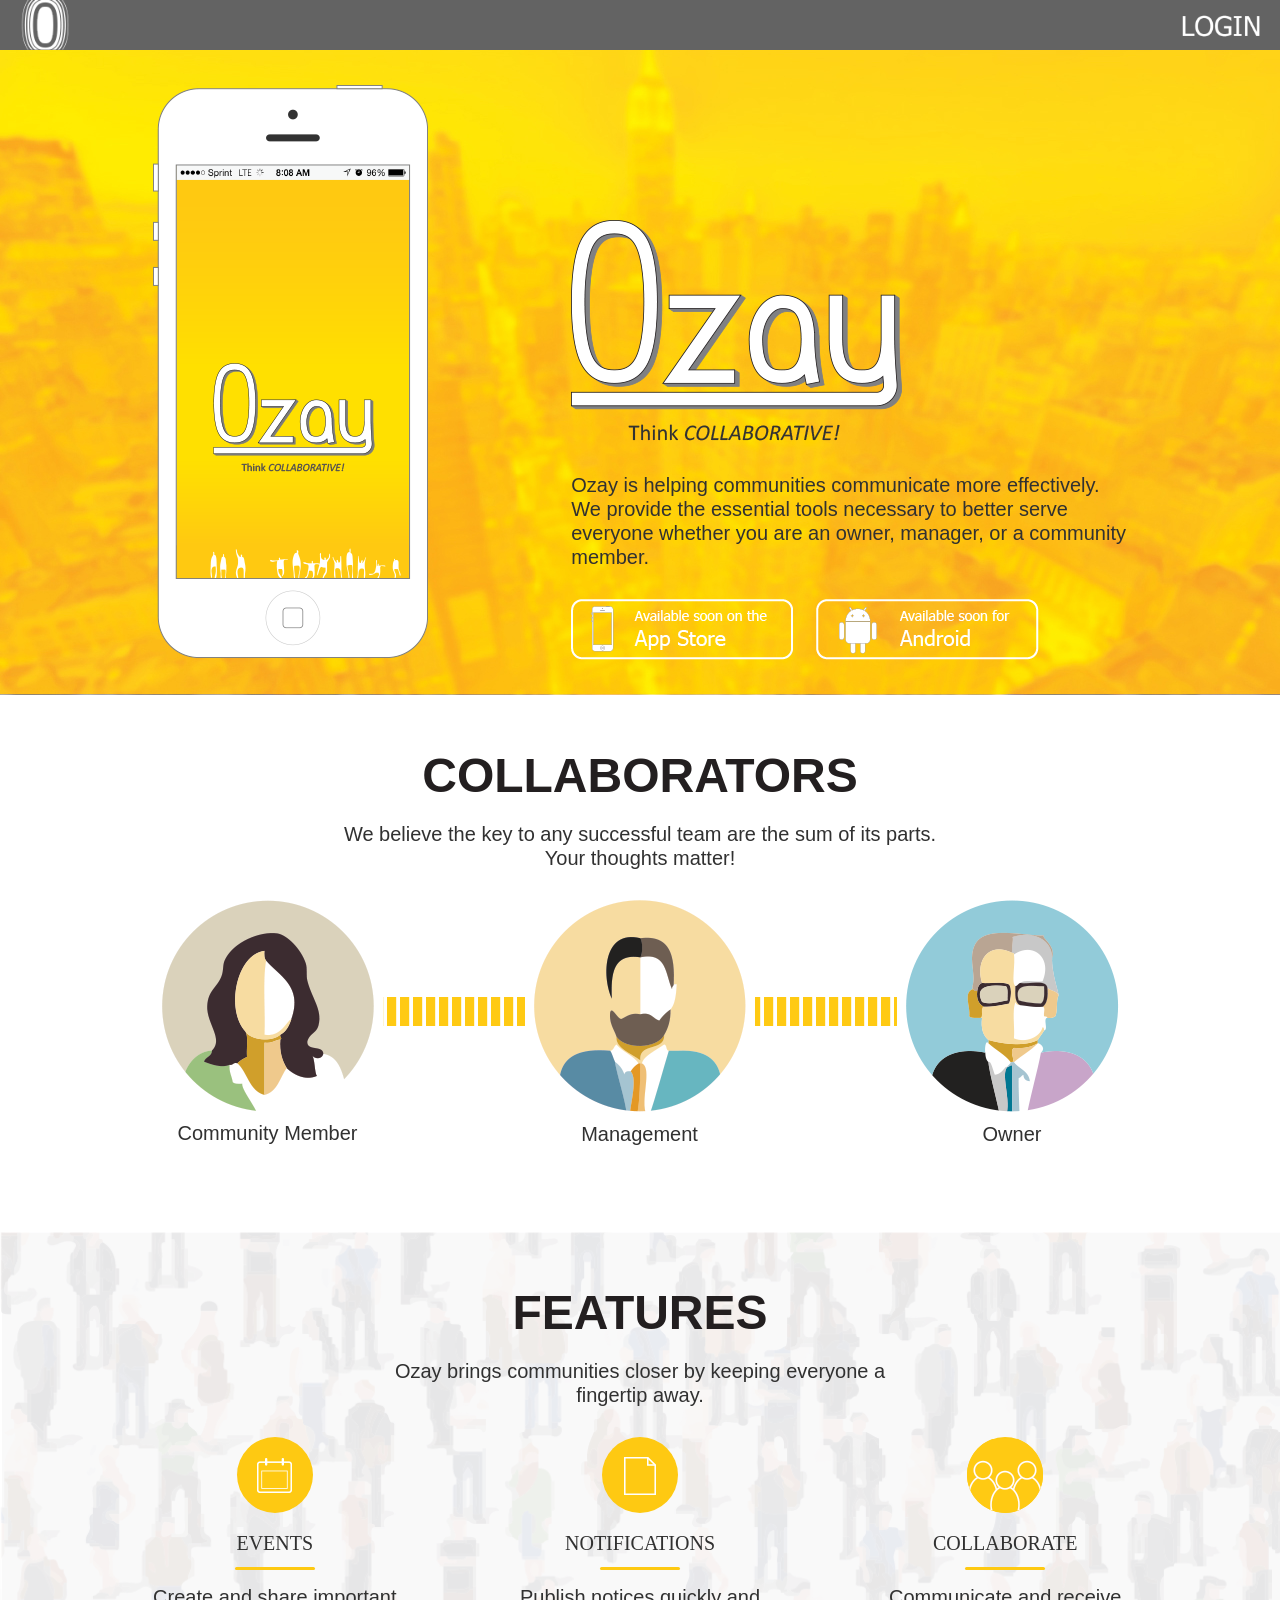
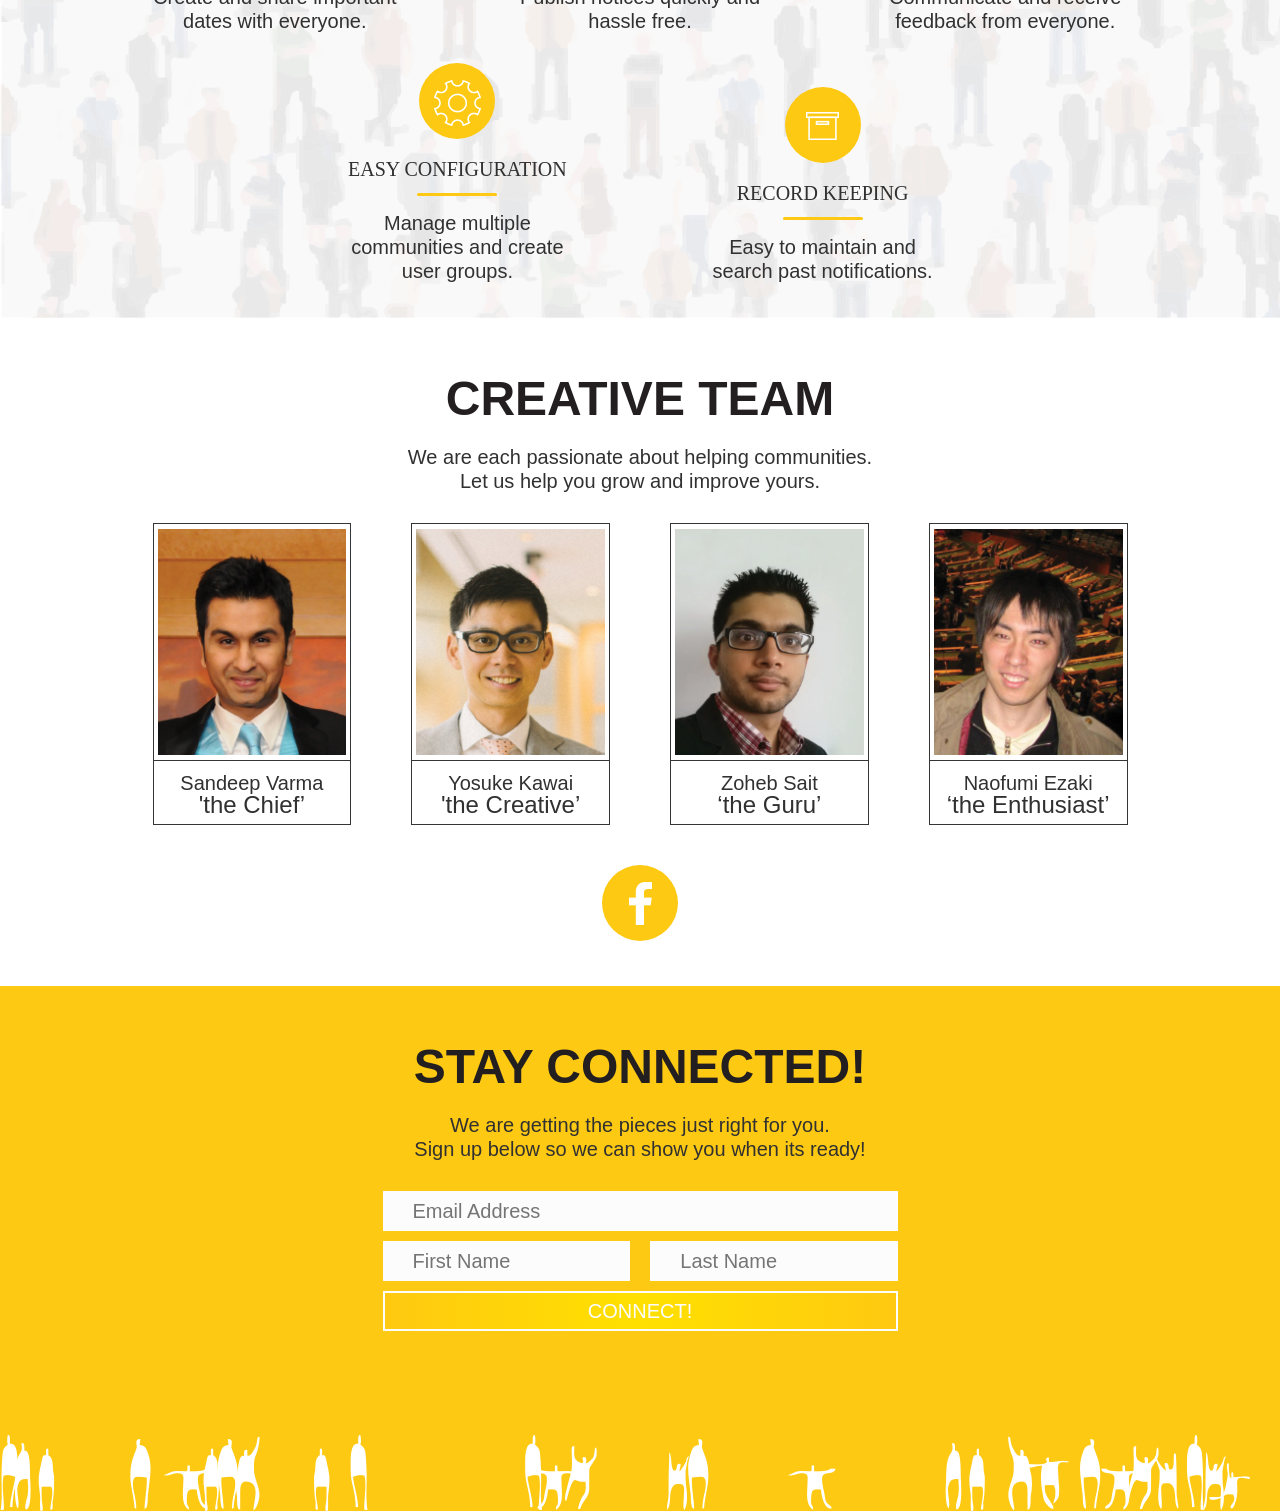
==== commit 27949d1c: "margin in index" ====
--- a/index.html
+++ b/index.html
@@ -33,11 +33,11 @@
   <div id="container">
  <!-- User Area -->
       <span style="flex-grow:1;">
-        <img src="assets/images/user-area-img.png" style="height:50px">
+        <img src="assets/images/user-area-img.png" style="height:50px; padding-left:10px">
       </span>
       <span>
         <a href="https://app.ozay.us/#/login">
-          <img src="assets/images/login_orig.png" style="margin-left:20px;height:50px"></a>
+          <img src="assets/images/login_orig.png" style="margin-left:30px;height:50px"></a>
       </span>
   </div>
 
--- a/assets/stylesheets/main.css
+++ b/assets/stylesheets/main.css
@@ -236,7 +236,7 @@
 
 /* Container ---------------------- */
 #container { display:flex;flex-wrap:nowrap;
-background-color:#636363;height: 50px; padding-right: 10px}
+background-color:#636363;height: 50px; padding-right: 10px; padding-left: 10px}
 
 @media (min-width:1200px) {
 	.container { max-width:1005px; width:100%;}
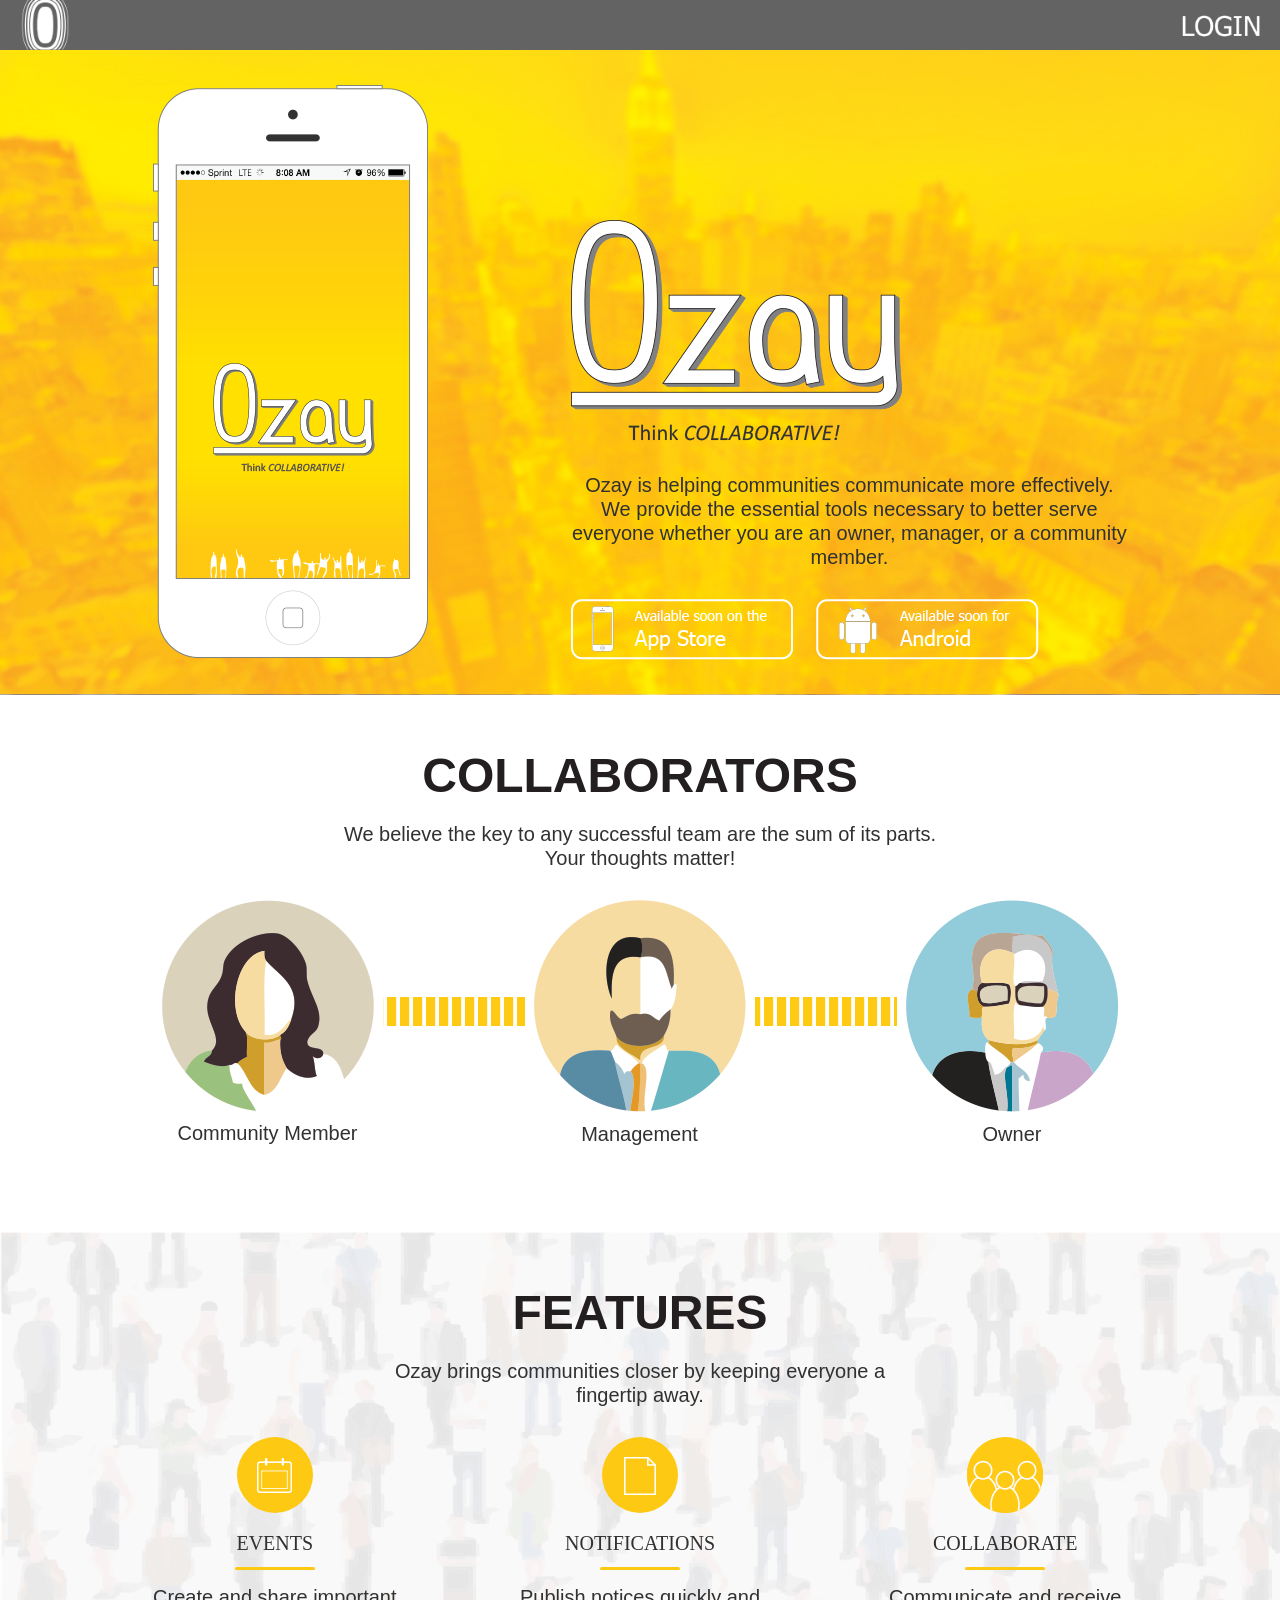
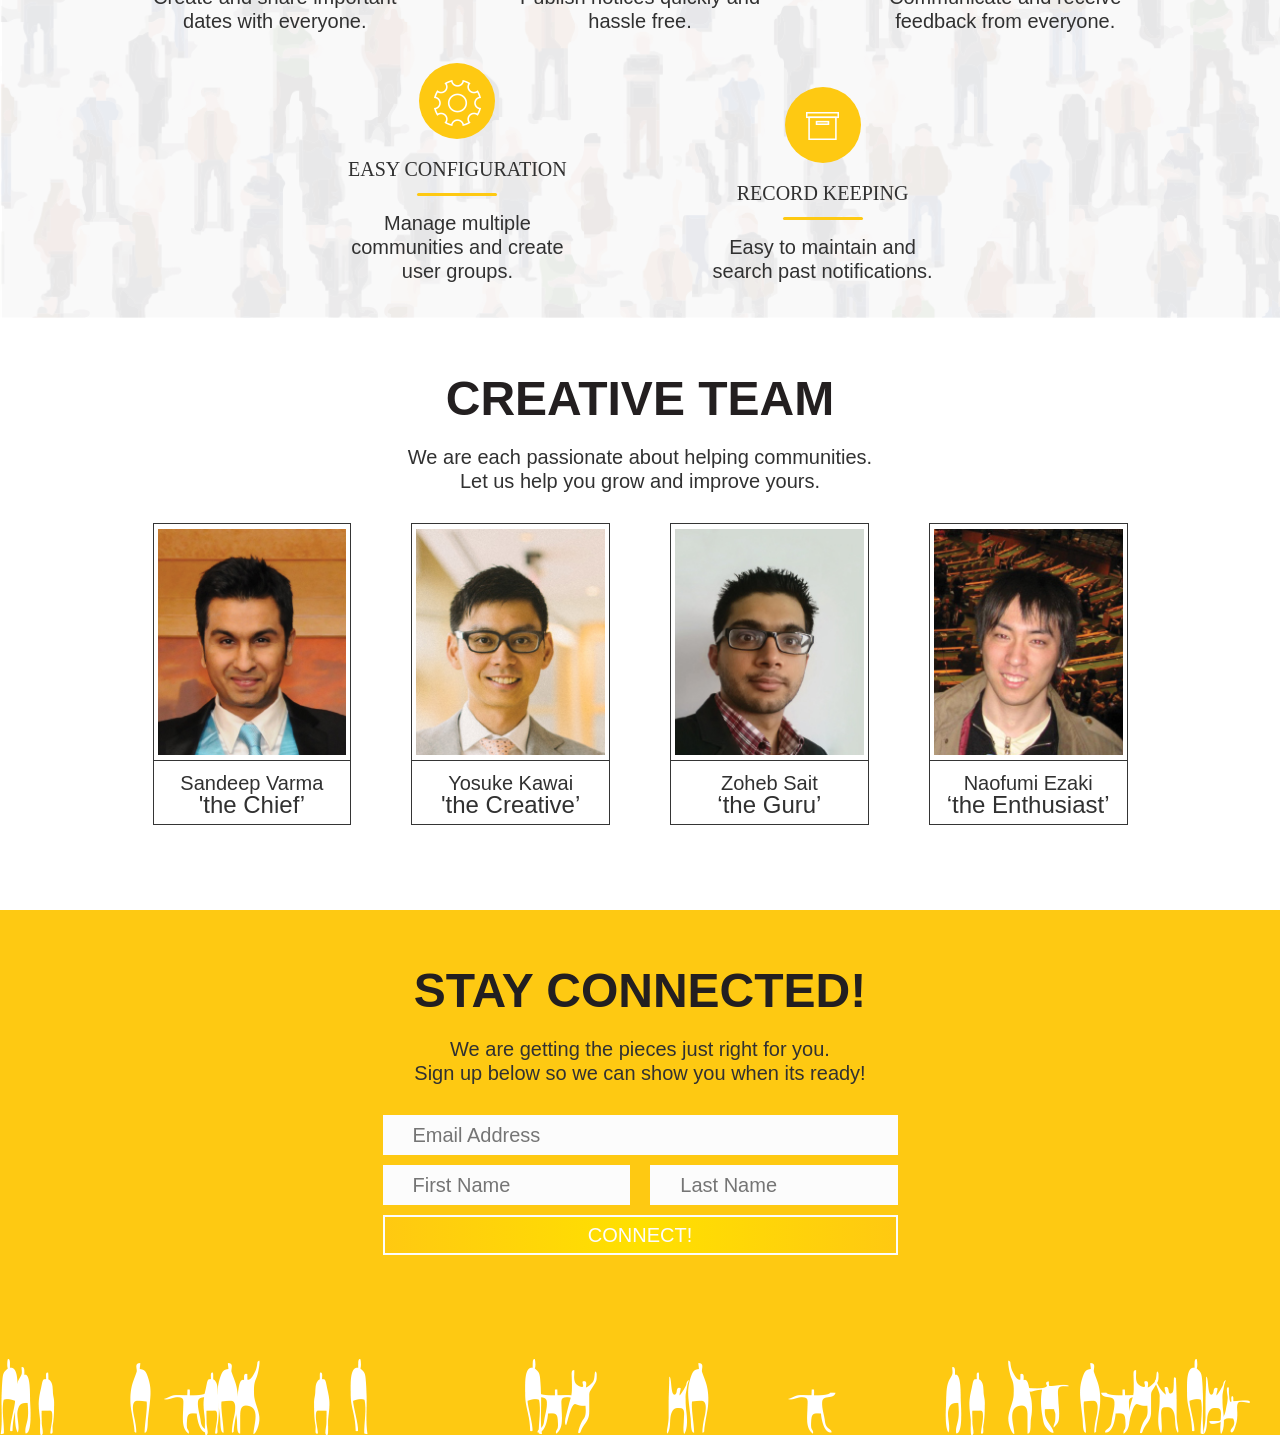
==== commit c52c6937: "removed facebook icon" ====
--- a/index.html
+++ b/index.html
@@ -37,7 +37,7 @@
       </span>
       <span>
         <a href="https://app.ozay.us/#/login">
-          <img src="assets/images/login_orig.png" style="margin-left:30px;height:50px"></a>
+          <img src="assets/images/login_orig.png" style="float:right;height:50px"></a>
       </span>
   </div>
 
@@ -53,7 +53,8 @@
             <h1><a href="#"><img src="assets/images/logo.png" alt="logo"></a></h1>
           </div>
           <!-- /Logo -->
-          <p>Ozay is helping communities communicate more effectively. We provide the essential tools necessary to better serve everyone whether you are an owner, manager, or a community member.</p>
+          <center><p>Ozay is helping communities communicate more effectively. We provide the essential tools necessary to better serve everyone whether you are an owner, manager, or a community member.</p>
+          </center>
           <div class="app-store"> <a href="#"><img src="assets/images/apple-store.png" alt="store"></a><a href="#"><img src="assets/images/android-store-2.png" alt="store"></a> </div>
         </div>
       </div>
@@ -165,12 +166,12 @@
           </div>
         </div>
       </div>
-      <div class="sociable">
+    <!--  <div class="sociable">
         <ul>
           <li><a href="https://www.facebook.com/OzayUS"><img src="assets/images/facebook.png" alt="facebook"></a></li>
 
       </ul>
-      </div>
+    </div>-->
     </div>
   </div>
   <!-- /Team -->
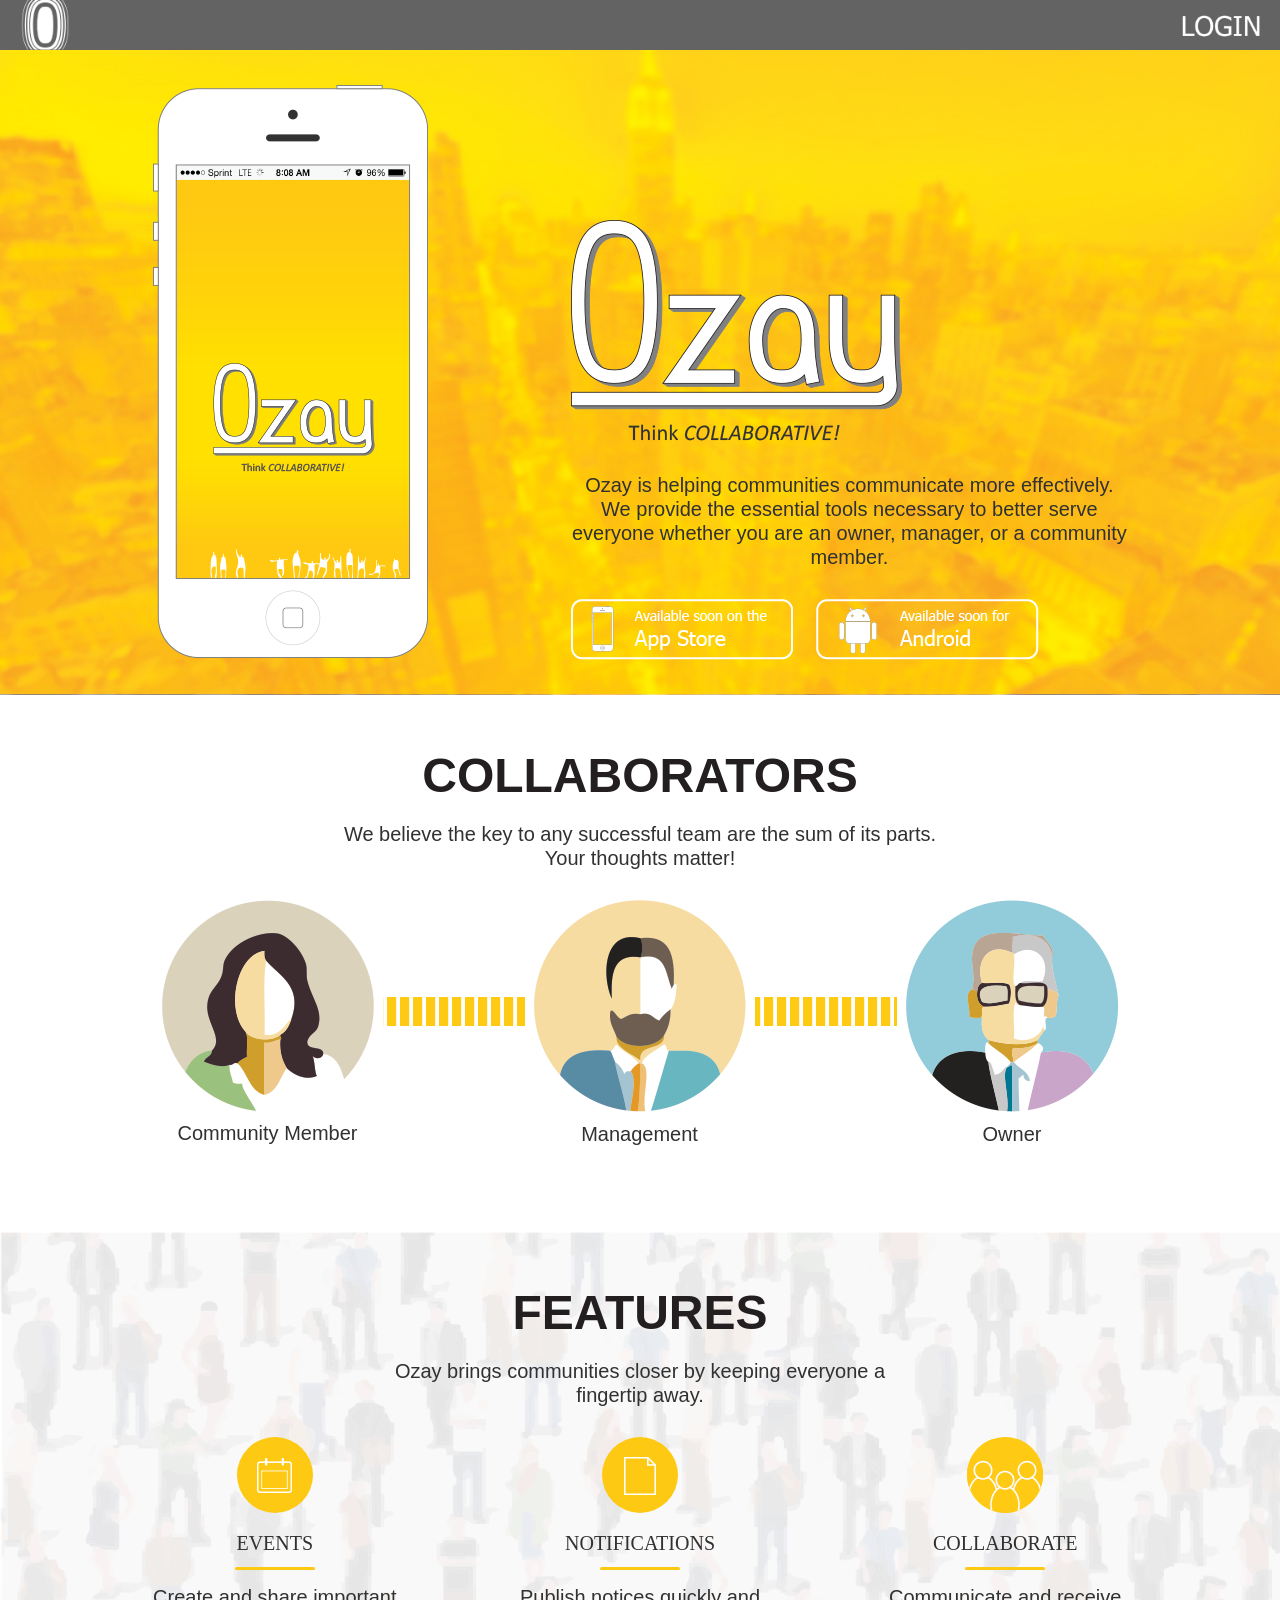
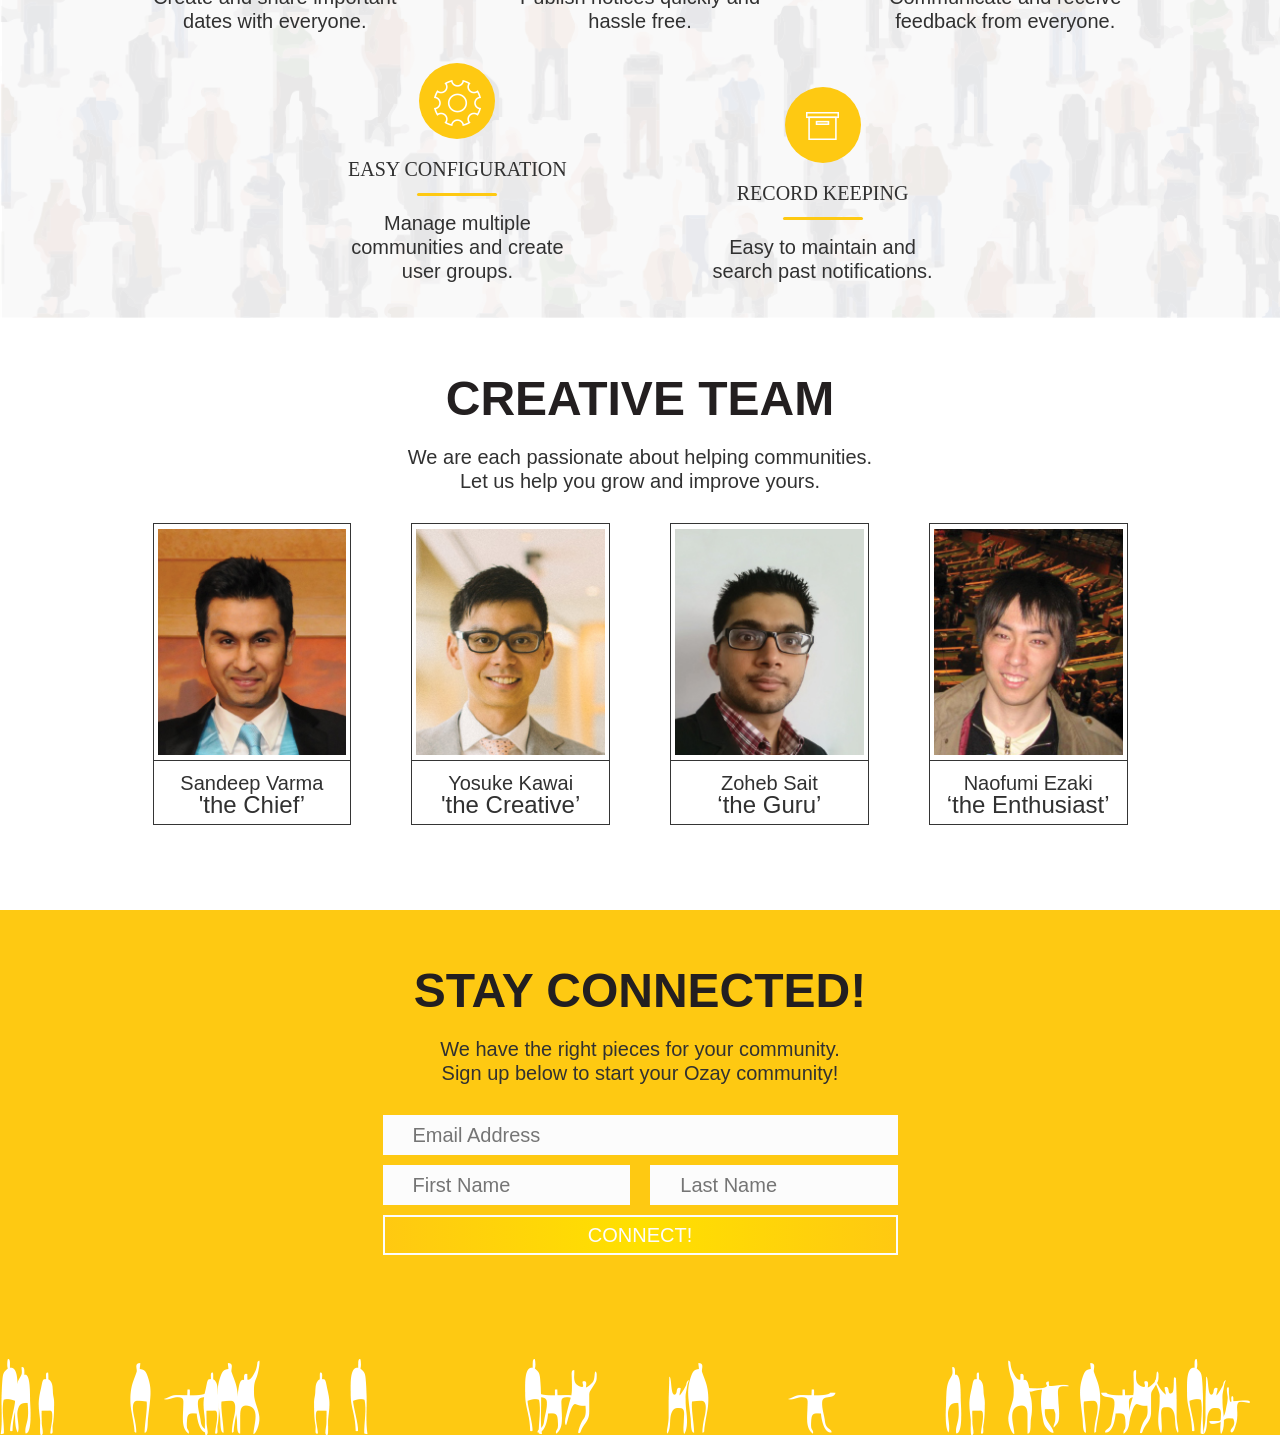
==== commit f57effd8: "sign up wording" ====
--- a/index.html
+++ b/index.html
@@ -181,8 +181,8 @@
     <div class="container">
       <div class="inner-container">
         <h2>STAY CONNECTED!</h2>
-        <p>We are getting the pieces just right for you.<br>
-          Sign up below so we can show you when its ready!</p>
+        <p>We have the right pieces for your community.<br>
+          Sign up below to start your Ozay community!</p>
         <div class="connect-form">
           <!--<form action="#" method="post">-->
           <form action="//ozay.us10.list-manage.com/subscribe/post?u=6ae4e0d77b01484e3def32982&amp;id=695eb425bf" method="post" id="mc-embedded-subscribe-form" name="mc-embedded-subscribe-form" class="validate" target="_blank" novalidate>
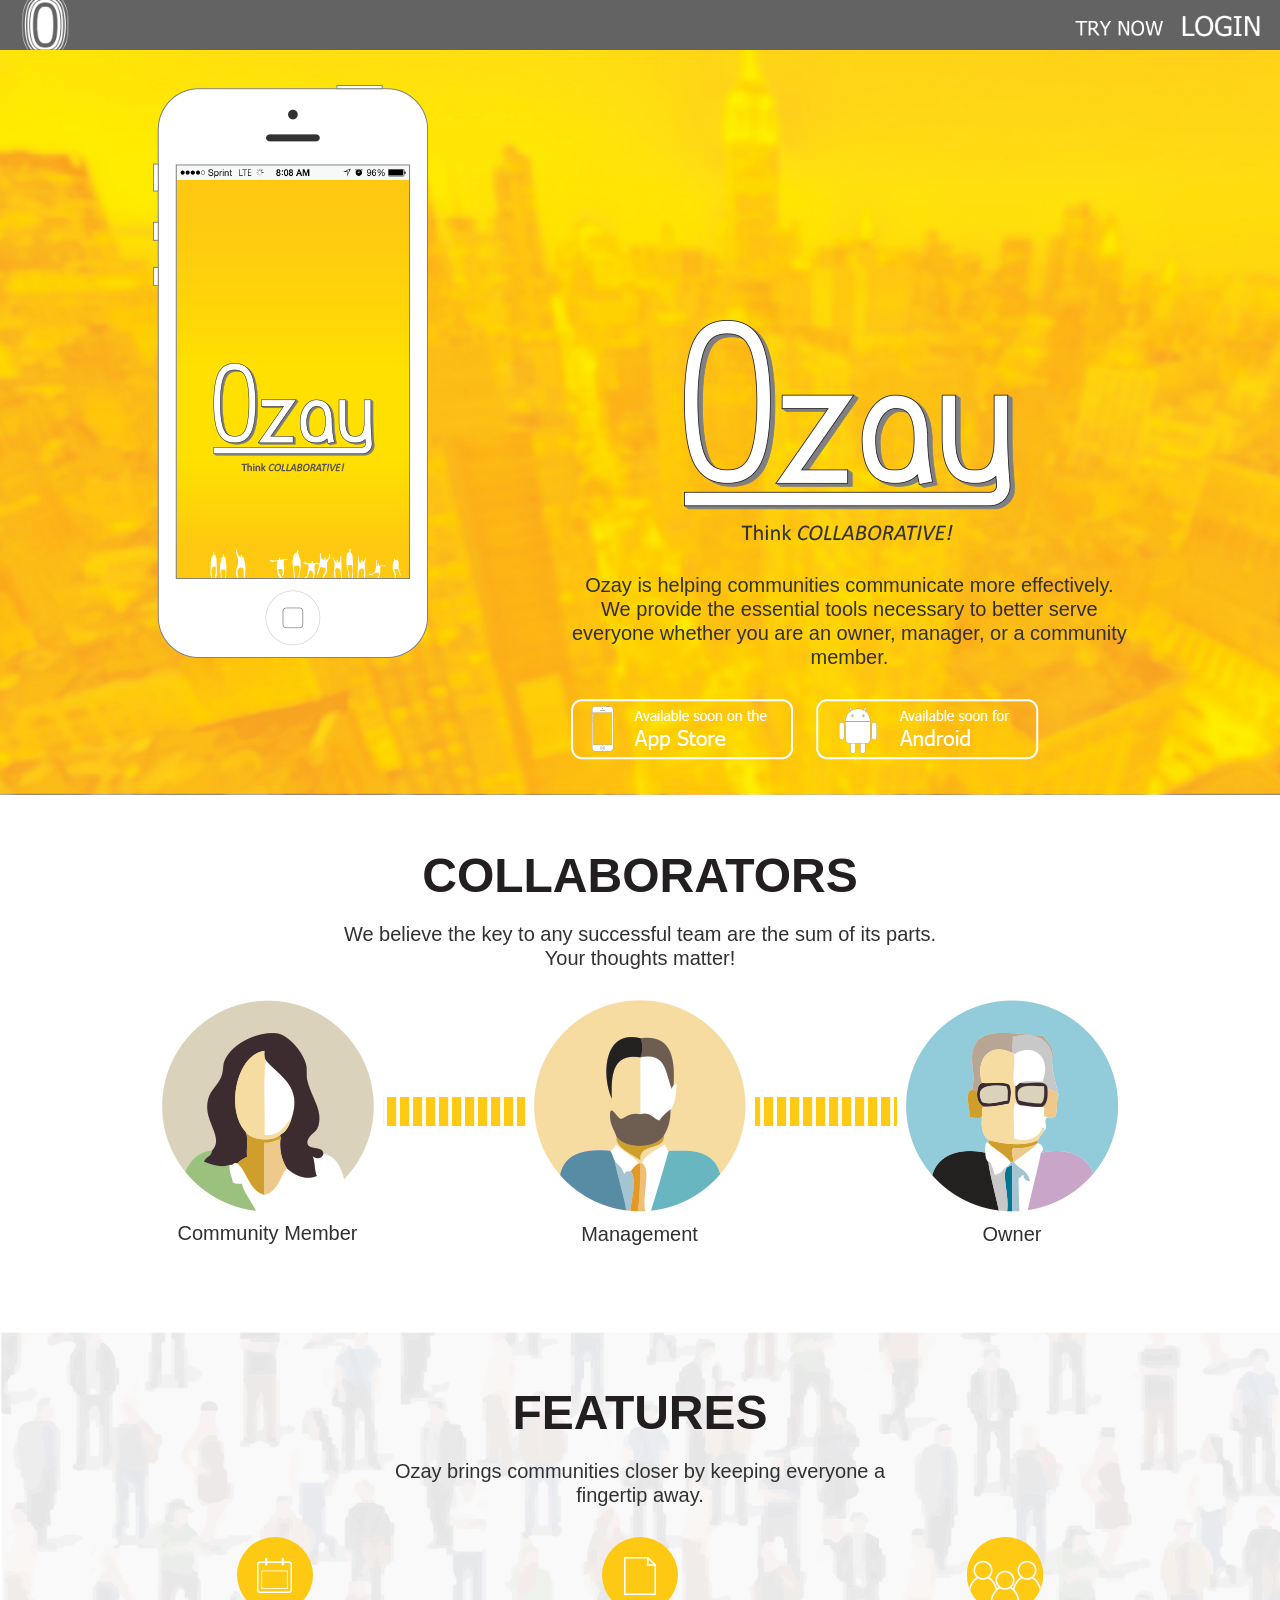
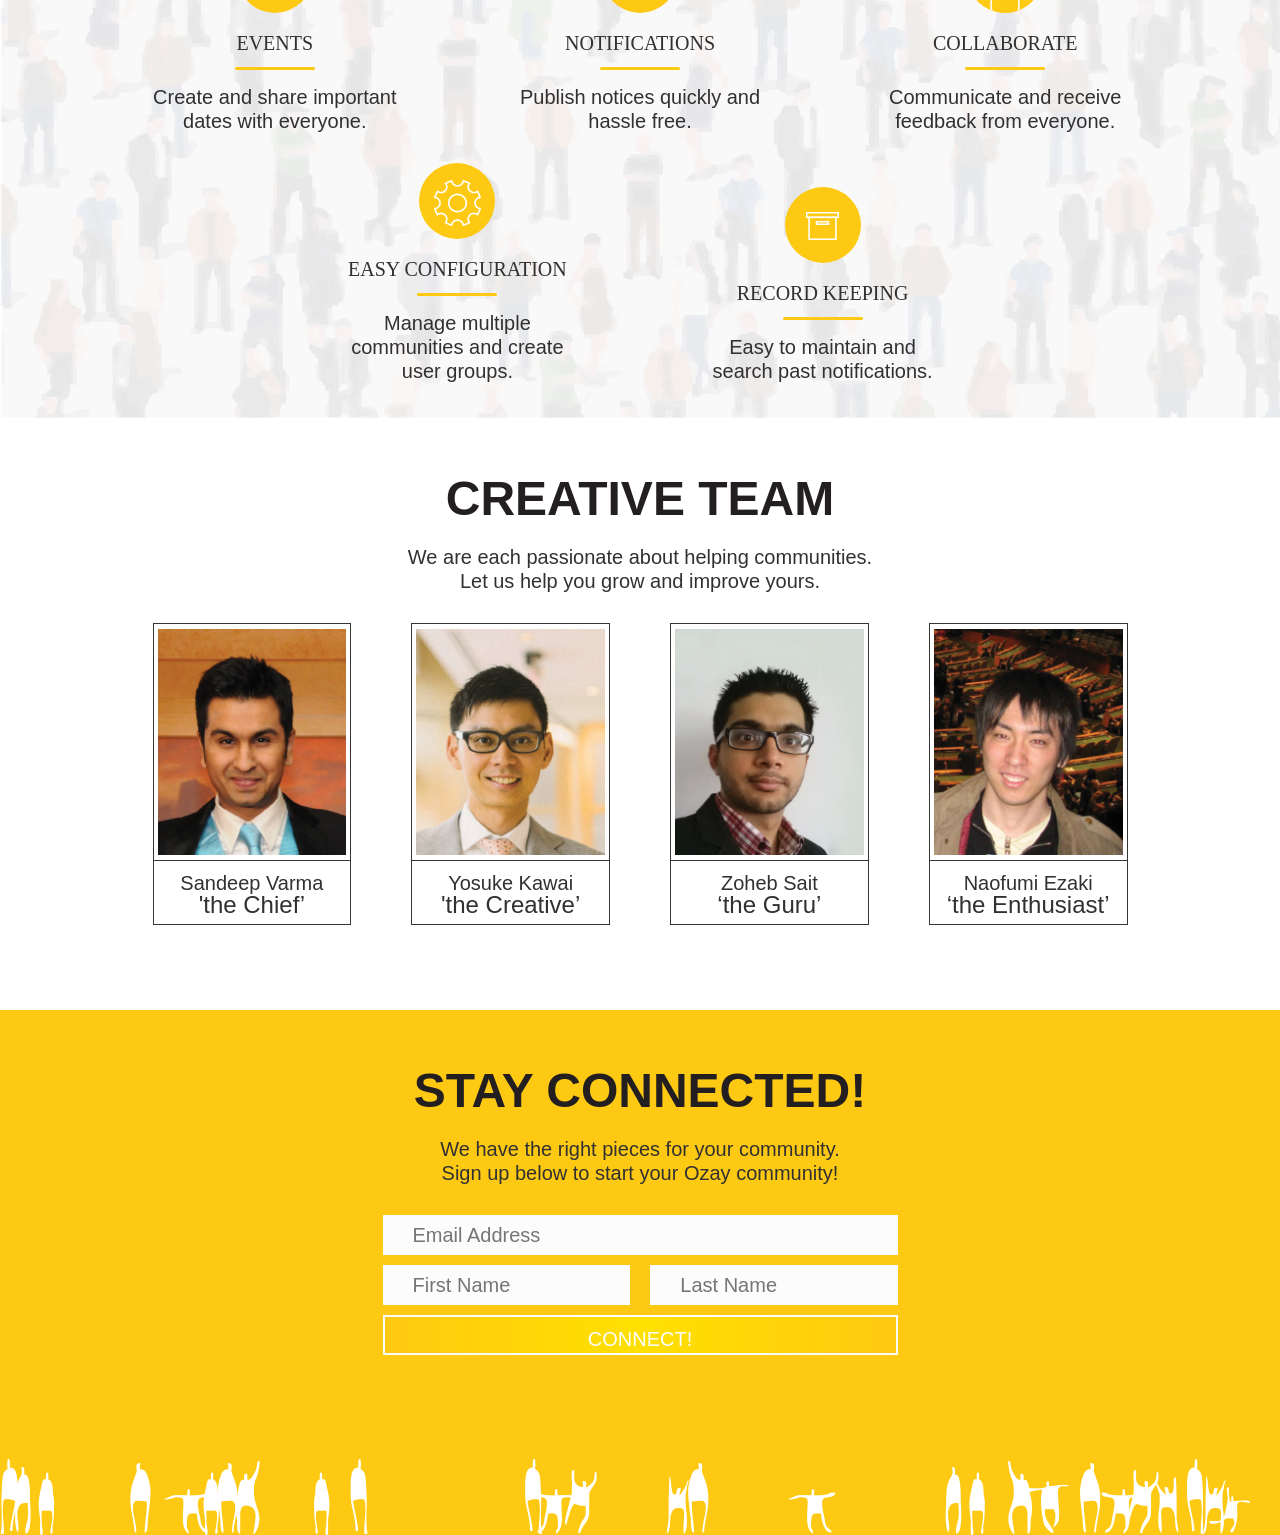
==== commit 4448b054: "popup added small error in code . unable to identify (had to do the same tasks again which i had don" ====
--- a/index.html
+++ b/index.html
@@ -15,6 +15,7 @@
 <link rel="stylesheet" href="assets/stylesheets/normalize.css">
 <link rel="stylesheet" href="assets/stylesheets/grid.min.css">
 <link rel="stylesheet" href="assets/stylesheets/main.css">
+<link rel="stylesheet" href="assets/stylesheets/popup_css.css">
 
 <!-- Javascript -->
 <script src="assets/javascripts/vendor/head.core.min.js" type="text/javascript" charset="utf-8"></script>
@@ -32,13 +33,30 @@
 
   <div id="container">
  <!-- User Area -->
-      <span style="flex-grow:1;">
+    <span style="flex-grow:1;">
         <img src="assets/images/user-area-img.png" style="height:50px; padding-left:10px">
-      </span>
-      <span>
+</span>
+       <!-- <a href="https://app.ozay.us/#/trynow"> -->
+         <a href="#popup1">
+          <img src="assets/images/trynow_orig.png" style="float:right;height:50px"></a>
+
+          <div id="popup1" class="overlay" align="center">
+           <div class="popup">
+               <h2> TRY NOW !!! </h2>
+               <a class="close" href="#">&times;</a>
+               <div class="content">
+                   <br>
+                   <h3>Register for Free and Begin Collaborating with OzayOrg Today!!</h3>
+                   <br>
+                   &nbsp;<input type="text" name="emailid" value="Email-Id">
+                 <br>
+                   &nbsp;<input type="password" name="password" aria-labelledby="Password"><br>
+                   &nbsp;&nbsp;&nbsp;&nbsp;<input type="button" value="CONNECT">
+               </div>
+           </div>
+              </div>
         <a href="https://app.ozay.us/#/login">
           <img src="assets/images/login_orig.png" style="float:right;height:50px"></a>
-      </span>
   </div>
 
   <!--/User Area -->
@@ -61,8 +79,6 @@
     </div>
 
 
-    </ul>
-    </div>
 
 
   </header>
@@ -212,7 +228,6 @@
     </div>
   </footer>
   <!-- /Footer -->
-</div>
 
 <!-- Javascript -->
 <script>window.jQuery || document.write('<script src="assets/javascripts/vendor/jquery-1.10.2.min.js"><\/script>')</script>
--- a/assets/stylesheets/main.css
+++ b/assets/stylesheets/main.css
@@ -6,7 +6,7 @@
 * Boxsizing set to border box http://css-tricks.com/box-sizing/
 */
 
-*, *:before, *:after { -webkit-box-sizing: border-box; -moz-box-sizing: border-box; box-sizing: border-box; }
+*, *:before { -webkit-box-sizing: border-box; -moz-box-sizing: border-box; box-sizing: border-box; }
 
 /*
 * Remove text-shadow in selection highlight: h5bp.com/i
--- a/assets/stylesheets/popup_css.css
+++ b/assets/stylesheets/popup_css.css
@@ -0,0 +1,78 @@
+
+h1 {
+  text-align: center;
+  font-family: Tahoma, Arial, sans-serif;
+  color: #06D85F;
+  margin: 100px 0;
+}
+
+.boxx {
+  width: 20%;
+  margin: 0 auto;
+  background: rgba(255,255,255,0.2);
+  padding: 35px;
+  border: 2px solid #fff;
+  border-radius: 20px/50px;
+  background-clip: padding-box;
+  text-align: center;
+}
+
+.button {
+  font-size: 1em;
+  padding: 10px;
+  text-decoration: none;
+  cursor: pointer;
+  transition: all 0.3s ease-out;
+}
+
+.overlay {
+  position: absolute;
+  top: 0;
+  bottom: 0;
+  left: 0;
+  right: 0;
+  background: rgba(0, 0, 0, 0.7);
+  transition: opacity 500ms;
+  visibility: hidden;
+  opacity: 0;
+}
+.overlay:target {
+  visibility: visible;
+  opacity: 1000;
+}
+
+.popup {
+  margin: 70px auto;
+  padding: 20px;
+  background: #fff;
+  border-radius: 5px;
+  width: 30%;
+  position: relative;
+}
+
+.popup h2 {
+  margin-top: 0;
+
+  font-family: Tahoma, Arial, sans-serif;
+}
+.popup .close {
+  position: absolute;
+  top: 20px;
+  right: 30px;
+  transition: all;
+  font-size: 30px;
+  font-weight: bold;
+  text-decoration: none;
+}
+
+.popup .content {
+  max-height: 35%;
+  overflow: auto;
+}
+@media screen and (max-width: 700px){
+  .box{
+    width: 70%;
+  }
+  .popup{
+    width: 70%;
+  }
